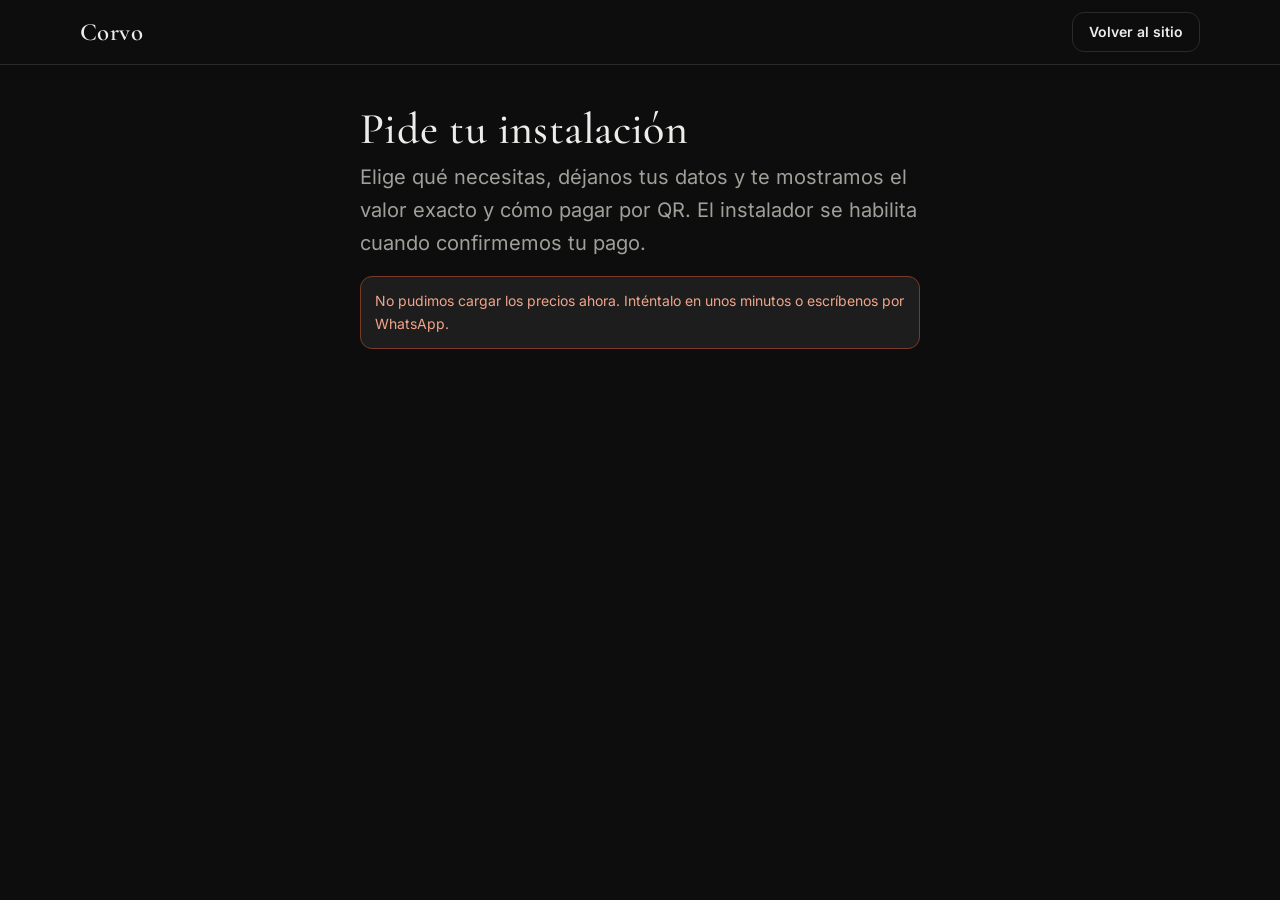
==== comprar.html @ 3ceba9bf "Compra, pedido, descarga y condiciones del servicio de instalación; precios con la tabla oficial Co-" ====
<!doctype html>
<html lang="es">
<head>
<meta charset="UTF-8" />
<meta name="viewport" content="width=device-width, initial-scale=1, viewport-fit=cover" />
<meta name="color-scheme" content="dark" />
<meta name="theme-color" content="#0d0d0d" />
<meta name="robots" content="noindex" />
<title>Pedir instalación | Corvo</title>
<meta name="description" content="Pide la instalación asistida de Corvo y paga por QR." />
<link rel="icon" href="favicon.svg" type="image/svg+xml" />
<link rel="apple-touch-icon" href="apple-touch-icon.png" />
<link rel="stylesheet" href="style.css" />
<link rel="stylesheet" href="pedidos.css" />
</head>
<body class="pg">
<header class="pg-top"><div class="wrap"><a class="brand" href="index.html" aria-label="Corvo, inicio"><span>Corvo</span></a><a class="btn btn-sm btn-ghost" href="index.html">Volver al sitio</a></div></header>
<main class="pg-main" id="app">
<h1>Pide tu instalación</h1>
<p class="lead">Elige qué necesitas, déjanos tus datos y te mostramos el valor exacto y cómo pagar por QR. El instalador se habilita cuando confirmemos tu pago.</p>
<p id="estado" class="aviso" role="status">Cargando precios…</p>
<form id="f" hidden novalidate>
  <fieldset class="opciones" id="items" style="border:0;padding:0;margin:20px 0 0"><legend class="sr">Qué necesitas</legend></fieldset>
  <label class="campo">Nombre<input type="text" name="nombre" autocomplete="name" required maxlength="80" /></label>
  <label class="campo">Correo<input type="email" name="correo" autocomplete="email" required inputmode="email" /></label>
  <label class="campo">WhatsApp<input type="tel" name="whatsapp" autocomplete="tel-national" required inputmode="tel" placeholder="3001234567" /></label>
  <label class="chk"><input type="checkbox" name="terminos" required /><span>He leído y acepto las <a href="condiciones.html" target="_blank" rel="noopener">condiciones del servicio de instalación</a>.</span></label>
  <p id="error" class="aviso err" role="alert" hidden></p>
  <button class="btn" id="enviar" type="submit">Crear mi pedido</button>
</form>
</main>
<script src="pedidos.js"></script>
<script>
(async () => {
  const f = document.getElementById('f'), est = document.getElementById('estado'), items = document.getElementById('items'), err = document.getElementById('error'), btn = document.getElementById('enviar')
  let cat
  try { cat = await api('/v1/pedidos/catalogo') } catch { est.textContent = 'No pudimos cargar los precios ahora. Inténtalo en unos minutos o escríbenos por WhatsApp.'; est.classList.add('err'); return }
  const disp = cat.items.filter((it) => it.disponible !== false)
  if (cat.disponible === false || !disp.length) { est.textContent = 'Próximamente. Todavía no estamos recibiendo pedidos de instalación; escríbenos por WhatsApp y te avisamos.'; return }
  est.textContent = cat.vigente === 'lanzamiento' ? 'Precios de lanzamiento hasta el ' + fechaLarga(cat.lanzamiento_hasta + 'T12:00:00') + '. El plan incluye ' + cat.pcs_incluidas + ' PCs.' : 'El plan incluye ' + cat.pcs_incluidas + ' PCs.'
  disp.forEach((it, i) => {
    const r = el('input', { type: 'radio', name: 'tipo', value: it.tipo, checked: i === 0 })
    items.append(el('label', { className: 'opcion' }, el('span', {}, r, ' ', it.nombre), el('span', { className: 'pr' }, cop(it.precio))))
  })
  f.hidden = false
  f.addEventListener('submit', async (e) => {
    e.preventDefault(); err.hidden = true
    const d = new FormData(f)
    btn.disabled = true; btn.textContent = 'Creando…'
    try {
      const r = await api('/v1/pedidos', { method: 'POST', headers: { 'Content-Type': 'application/json' }, body: JSON.stringify({ tipo: d.get('tipo'), nombre: d.get('nombre'), correo: d.get('correo'), whatsapp: d.get('whatsapp'), acepta_terminos: d.get('terminos') === 'on' }) })
      location.href = 'pedido.html#t=' + encodeURIComponent(r.token)
    } catch (x) {
      if (x.status === 409 && x.codigo === 'no_disponible') { f.hidden = true; est.textContent = 'Próximamente. Todavía no estamos recibiendo pedidos de instalación; escríbenos por WhatsApp y te avisamos.'; return }
      const m = { tipo: 'Elige qué necesitas.', nombre: 'Escribe tu nombre.', correo: 'Revisa tu correo.', whatsapp: 'Escribe un WhatsApp colombiano de 10 dígitos que empiece por 3.', terminos: 'Debes aceptar las condiciones.', demasiados_pedidos: 'Hiciste varios pedidos seguidos. Intenta más tarde o escríbenos por WhatsApp.' }
      err.textContent = m[x.codigo] || 'No pudimos crear el pedido. Inténtalo de nuevo.'; err.hidden = false
      btn.disabled = false; btn.textContent = 'Crear mi pedido'
    }
  })
})()
</script>
</body>
</html>
---- style.css ----
@font-face { font-family: "Cormorant Garamond"; font-weight: 500; font-style: normal; font-display: swap; src: url("assets/fonts/cormorant-garamond-latin-500-normal.woff2") format("woff2"); }
@font-face { font-family: "Cormorant Garamond"; font-weight: 600; font-style: normal; font-display: swap; src: url("assets/fonts/cormorant-garamond-latin-600-normal.woff2") format("woff2"); }
@font-face { font-family: "Inter"; font-weight: 400; font-style: normal; font-display: swap; src: url("assets/fonts/inter-latin-400-normal.woff2") format("woff2"); }
@font-face { font-family: "Inter"; font-weight: 500; font-style: normal; font-display: swap; src: url("assets/fonts/inter-latin-500-normal.woff2") format("woff2"); }
@font-face { font-family: "Inter"; font-weight: 600; font-style: normal; font-display: swap; src: url("assets/fonts/inter-latin-600-normal.woff2") format("woff2"); }

:root {
  /* Tipografía: Cormorant Garamond (título) + Inter (texto) · Acento: champán */
  --f-display: "Cormorant Garamond", "Iowan Old Style", Georgia, serif;
  --f-body: "Inter", ui-sans-serif, system-ui, -apple-system, "Segoe UI", Roboto, sans-serif;
  --d-weight: 500; --d-track: .01em; --d-hero-track: .04em; --d-h2: clamp(2.5rem, 6vw, 4rem); --d-hero: clamp(5rem, 19vw, 13rem);
  
  --accent: #C8A96A; --accent-hover: #D8BC82; --accent-ink: #14110a;
  --bg: #0d0d0d; --surface: #151515; --surface-2: #1d1d1d; --line: #2a2a2a;
  --ink: #ececea; --muted: #a0a09a;
  --cut: #0d0d0d; --r: 18px; --max: 1120px;
  color-scheme: dark;
}
:root { --accent-soft: color-mix(in srgb, var(--accent) 9%, transparent); --accent-line: color-mix(in srgb, var(--accent) 35%, transparent); }
* { box-sizing: border-box; }
html { scroll-behavior: smooth; scroll-padding-top: 72px; background: var(--bg); }
body { margin: 0; background: var(--bg); color: var(--ink); font: 16px/1.65 var(--f-body); -webkit-font-smoothing: antialiased; }
img, svg, video { display: block; max-width: 100%; }
a { color: inherit; }
h1, h2, h3, p { margin: 0; }
:focus-visible { outline: 2px solid var(--accent); outline-offset: 3px; border-radius: 6px; }
.sr { position: absolute; width: 1px; height: 1px; overflow: hidden; clip: rect(0 0 0 0); white-space: nowrap; }
.skip { position: fixed; left: 12px; top: -60px; z-index: 100; background: var(--ink); color: var(--bg); padding: 10px 14px; border-radius: 10px; text-decoration: none; transition: top .15s; }
.skip:focus { top: 12px; }
.wrap { width: min(100% - 40px, var(--max)); margin-inline: auto; }
.narrow { width: min(100% - 40px, 780px); }
.center { text-align: center; }

/* Menú superior */
.nav { position: fixed; inset: 0 0 auto 0; z-index: 60; opacity: 0; transform: translateY(-10px); pointer-events: none; border-bottom: 1px solid transparent; transition: opacity .6s ease, transform .6s ease, background .3s, border-color .3s, backdrop-filter .3s; }
.ready .nav, .no-motion .nav { opacity: 1; transform: none; pointer-events: auto; }
.nav.scrolled, .menu-open .nav { background: rgba(13,13,13,.62); backdrop-filter: saturate(160%) blur(18px); -webkit-backdrop-filter: saturate(160%) blur(18px); border-bottom-color: var(--line); }
.nav-in { width: min(100% - 40px, var(--max)); margin-inline: auto; height: 76px; display: grid; grid-template-columns: 1fr auto 1fr; align-items: center; gap: 24px; transition: height .3s; }
.nav.scrolled .nav-in { height: 64px; }
.brand { display: inline-flex; align-items: center; gap: 12px; text-decoration: none; font-family: var(--f-display); font-weight: 600; font-size: 1.55rem; letter-spacing: .02em; justify-self: start; line-height: 1; }
.logo { width: 34px; height: 22px; fill: var(--ink); --cut: var(--bg); }
.links { display: flex; align-items: center; gap: 6px; }
.links a { position: relative; padding: 10px 14px; border-radius: 10px; text-decoration: none; color: var(--muted); font-size: 14px; font-weight: 500; letter-spacing: .01em; transition: color .2s; }
.links a::after { content: ""; position: absolute; left: 14px; right: 14px; bottom: 4px; height: 1px; background: var(--accent); transform: scaleX(0); transform-origin: left; transition: transform .3s ease; }
.links a:hover { color: var(--ink); }
.links a[aria-current="true"] { color: var(--ink); }
.links a[aria-current="true"]::after, .links a:hover::after { transform: scaleX(1); }
.actions { display: flex; align-items: center; gap: 10px; justify-self: end; }
.burger { display: none; width: 44px; height: 44px; border-radius: 12px; border: 1px solid var(--line); background: transparent; cursor: pointer; position: relative; }
.burger span { position: absolute; left: 13px; right: 13px; height: 1.5px; background: var(--ink); transition: transform .3s ease, top .3s ease; }
.burger span:first-child { top: 18px; } .burger span:last-child { top: 25px; }
.menu-open .burger span:first-child { top: 21.5px; transform: rotate(45deg); }
.menu-open .burger span:last-child { top: 21.5px; transform: rotate(-45deg); }
.panel { position: fixed; inset: 0; z-index: 55; background: rgba(10,10,10,.97); backdrop-filter: blur(20px); -webkit-backdrop-filter: blur(20px); display: flex; flex-direction: column; justify-content: center; gap: 32px; padding: 96px 28px 40px; opacity: 0; visibility: hidden; transform: translateY(-12px); transition: opacity .35s ease, transform .35s ease, visibility 0s linear .35s; }
.menu-open .panel { opacity: 1; visibility: visible; transform: none; transition: opacity .35s ease, transform .35s ease; }
.panel nav { display: flex; flex-direction: column; }
.panel nav a { font-family: var(--f-display); font-weight: var(--d-weight); font-size: clamp(2rem, 9vw, 3rem); line-height: 1.1; letter-spacing: var(--d-track); text-decoration: none; padding: 14px 0; border-bottom: 1px solid var(--line); min-height: 56px; }
.panel nav a:active, .panel nav a:hover { color: var(--accent); }
.panel .btn { align-self: stretch; min-height: 56px; }
.menu-open { overflow: hidden; }
@media (max-width: 860px) {
  .links { display: none; }
  .burger { display: inline-block; }
  .nav-in { grid-template-columns: 1fr auto; height: 68px; }
  .nav.scrolled .nav-in { height: 60px; }
  .actions .btn { display: none; }
}

/* Botones */
.btn { display: inline-flex; align-items: center; justify-content: center; gap: 8px; min-height: 48px; padding: 0 24px; border-radius: 14px; border: 1px solid transparent; background: var(--accent); color: var(--accent-ink); font: inherit; font-weight: 600; text-decoration: none; cursor: pointer; transition: transform .15s, filter .15s, background .15s; }
.btn:hover { background: var(--accent-hover); }
.btn:active { transform: scale(.98); }
.btn-sm { min-height: 40px; padding: 0 16px; font-size: 14px; border-radius: 12px; }
.btn-ghost { background: transparent; color: var(--ink); border-color: var(--line); }
.btn-ghost:hover { background: var(--accent-soft); border-color: var(--accent-line); }
.btn-lg { min-height: 64px; min-width: 220px; flex-direction: column; gap: 0; font-size: 18px; line-height: 1.2; }
.btn-lg small { font-size: 12px; font-weight: 500; opacity: .7; }
.btn[aria-disabled="true"] { cursor: not-allowed; }
.btn[aria-disabled="true"]:hover { background: var(--accent); }
.btn-ghost[aria-disabled="true"]:hover { background: transparent; border-color: var(--line); }
.btn[aria-disabled="true"]:active { transform: none; }
.cta { display: flex; flex-wrap: wrap; gap: 12px; margin-top: 28px; }
.cta.center { justify-content: center; }

/* Hero */
.hero { position: relative; min-height: 100vh; min-height: 100svh; display: grid; place-items: center; overflow: hidden; background: #000; isolation: isolate; }
.hero-video { position: absolute; inset: 0; width: 100%; height: 100%; object-fit: cover; z-index: -2; transition: opacity .9s ease; }
.hero-shade { position: absolute; inset: 0; z-index: -1; background: linear-gradient(to bottom, rgba(0,0,0,.25), transparent 30%, transparent 70%, var(--bg)); pointer-events: none; }
.hero-content { text-align: center; padding: 110px 20px 72px; max-width: 980px; opacity: 0; visibility: hidden; transform: translateY(10px) scale(.985); transition: opacity 1s ease .15s, transform 1s ease .15s, visibility 0s linear 1.15s; }
.ready .hero-content { opacity: 1; visibility: visible; transform: none; transition: opacity 1s ease .15s, transform 1s ease .15s; }
.ready .hero-video { opacity: 0; }
.hero h1 { font-family: var(--f-display); font-size: var(--d-hero); line-height: .92; font-weight: var(--d-weight); letter-spacing: var(--d-hero-track); padding-left: var(--d-hero-track); }
.slogan { margin-top: 22px; font-size: clamp(1.05rem, 2.6vw, 1.35rem); color: var(--ink); font-weight: 400; letter-spacing: .06em; text-transform: uppercase; }
.sub { margin: 14px auto 0; max-width: 520px; color: var(--muted); }
.hero .cta { justify-content: center; }
.replay { margin-top: 28px; background: none; border: 0; color: var(--muted); font: inherit; font-size: 14px; text-decoration: underline; text-underline-offset: 3px; cursor: pointer; padding: 8px; }
.replay:hover { color: var(--ink); }
.intro-controls { position: absolute; right: max(16px, env(safe-area-inset-right)); bottom: max(16px, env(safe-area-inset-bottom)); display: flex; gap: 8px; transition: opacity .5s; }
.ready .intro-controls { opacity: 0; pointer-events: none; }
.chip { display: inline-flex; align-items: center; gap: 8px; min-height: 44px; padding: 0 16px; border-radius: 999px; border: 1px solid rgba(255,255,255,.22); background: rgba(0,0,0,.45); backdrop-filter: blur(8px); -webkit-backdrop-filter: blur(8px); color: #f2f2f0; font: inherit; font-size: 14px; cursor: pointer; }
.chip:hover { background: rgba(0,0,0,.65); }
.chip .off { display: inline; } .chip .on { display: none; }
.chip[aria-pressed="true"] .off { display: none; } .chip[aria-pressed="true"] .on { display: inline; }

/* Secciones */
.sec { padding: clamp(72px, 12vw, 128px) 0; }
.sec.alt { background: var(--surface); border-block: 1px solid var(--line); }
.eyebrow { color: var(--accent); font-size: 12.5px; font-weight: 500; letter-spacing: .18em; text-transform: uppercase; margin-bottom: 12px; }
.sec h2 { font-family: var(--f-display); font-size: var(--d-h2); line-height: 1.05; letter-spacing: var(--d-track); font-weight: var(--d-weight); }
.lead { margin-top: 20px; color: var(--muted); font-size: clamp(1.05rem, 2.2vw, 1.25rem); max-width: 640px; }
.center .lead { margin-inline: auto; }
.pills { list-style: none; padding: 0; margin: 28px 0 0; display: flex; flex-wrap: wrap; gap: 8px; }
.pills li { padding: 8px 14px; border: 1px solid var(--line); border-radius: 999px; font-size: 14px; color: var(--muted); }

.grid4 { display: grid; grid-template-columns: repeat(4, 1fr); gap: 16px; margin-top: 40px; }
@media (max-width: 960px) { .grid4 { grid-template-columns: repeat(2, 1fr); } }
@media (max-width: 560px) { .grid4 { grid-template-columns: 1fr; } }
.card { background: var(--bg); border: 1px solid var(--line); border-radius: var(--r); padding: 24px; }
.card h3 { font-family: var(--f-display); font-size: 1.5rem; font-weight: 600; margin: 18px 0 8px; letter-spacing: var(--d-track); line-height: 1.15; }
.card p { color: var(--muted); font-size: 15px; }
.ic { width: 44px; height: 44px; border-radius: 12px; background: var(--surface-2); display: grid; place-items: center; }
.ic svg { width: 22px; height: 22px; fill: none; stroke: var(--accent); stroke-width: 1.7; stroke-linecap: round; stroke-linejoin: round; }

.table-wrap { margin-top: 36px; overflow-x: auto; border: 1px solid var(--line); border-radius: var(--r); background: var(--surface); }
table { width: 100%; border-collapse: collapse; min-width: 560px; font-size: 15px; }
th, td { padding: 16px 18px; text-align: left; border-bottom: 1px solid var(--line); }
tbody tr:last-child > * { border-bottom: 0; }
thead th { font-size: 13px; font-weight: 600; color: var(--muted); }
tbody th { font-weight: 500; }
td { color: var(--muted); }
.me { color: var(--ink); background: var(--accent-soft); font-weight: 600; }
thead .me { color: var(--accent); }
.note { margin-top: 14px; font-size: 13px; color: var(--muted); }

.steps { list-style: none; padding: 0; margin: 40px 0 0; display: grid; gap: 16px; grid-template-columns: repeat(3, 1fr); counter-reset: s; }
@media (max-width: 860px) { .steps { grid-template-columns: 1fr; } }
.steps li { display: flex; gap: 16px; background: var(--bg); border: 1px solid var(--line); border-radius: var(--r); padding: 24px; }
.n { flex: none; width: 36px; height: 36px; border-radius: 50%; background: var(--accent); color: var(--accent-ink); display: grid; place-items: center; font-weight: 700; }
.steps h3 { font-family: var(--f-display); font-size: 1.4rem; font-weight: 600; margin-bottom: 6px; letter-spacing: var(--d-track); line-height: 1.15; }
.steps p { color: var(--muted); font-size: 15px; }

.dl .logo-lg { width: 96px; height: 62px; margin: 0 auto 20px; fill: var(--ink); --cut: var(--bg); }

.faq { margin-top: 36px; border-top: 1px solid var(--line); }
details { border-bottom: 1px solid var(--line); }
summary { list-style: none; cursor: pointer; padding: 20px 4px; min-height: 56px; display: flex; justify-content: space-between; align-items: center; gap: 16px; font-weight: 550; }
summary::-webkit-details-marker { display: none; }
summary::after { content: "+"; flex: none; font-size: 24px; font-weight: 300; color: var(--muted); transition: transform .2s; }
details[open] summary::after { transform: rotate(45deg); }
details p { padding: 0 4px 22px; color: var(--muted); max-width: 640px; }

.foot { border-top: 1px solid var(--line); padding: 28px 0 40px; }
.foot-in { display: flex; flex-wrap: wrap; align-items: center; justify-content: space-between; gap: 12px; }
.foot p { color: var(--muted); font-size: 13px; }

/* Aparición al desplazarse */
.reveal { opacity: 0; transform: translateY(16px); transition: opacity .7s ease, transform .7s ease; }
.reveal.in { opacity: 1; transform: none; }

@media (prefers-reduced-motion: reduce) {
  html { scroll-behavior: auto; }
  *, *::before, *::after { transition-duration: .01ms !important; animation-duration: .01ms !important; }
  .reveal { opacity: 1; transform: none; }
}
.no-motion .hero-video { display: none; }
.no-motion .hero { background: #000 var(--poster, url("assets/portada-720.jpg")) center / cover no-repeat; }
.no-motion .hero-shade { background: linear-gradient(to bottom, rgba(0,0,0,.55), rgba(0,0,0,.6) 60%, var(--bg)); z-index: -1; }
.no-motion .intro-controls, .no-motion .replay { display: none; }
.no-motion .hero-content { opacity: 1; visibility: visible; transform: none; transition: none; }


/* Descarga */
.dl-wrap { width: min(100% - 40px, 920px); }
.dl .logo-lg { margin-bottom: 28px; }
.dl h2 { margin-bottom: 0; }
.dl .lead { margin-top: 24px; }
.dl-cards { display: grid; grid-template-columns: 1fr 1fr; gap: 20px; margin-top: 64px; align-items: stretch; text-align: center; }
@media (max-width: 720px) { .dl-cards { grid-template-columns: 1fr; margin-top: 48px; } }
.dl-card { display: flex; flex-direction: column; align-items: center; padding: 36px 28px 28px; border: 1px solid var(--line); border-radius: var(--r); background: var(--surface); min-width: 0; }
.dl-os { width: 40px; height: 40px; color: var(--accent); margin-bottom: 18px; }
.dl-card h3 { font-family: var(--f-display); font-weight: 600; font-size: 1.9rem; line-height: 1.1; letter-spacing: var(--d-track); }
.dl-meta { margin-top: 6px; font-size: 14px; color: var(--muted); min-height: 24px; }
.dl-btn { margin-top: 24px; width: 100%; max-width: 320px; }
.dl-aviso { display: flex; align-items: flex-start; justify-content: center; gap: 8px; margin-top: 18px; max-width: 100%; text-align: left; font-size: 12px; line-height: 1.5; color: var(--muted); }
@media (min-width: 721px) { .dl-aviso span { white-space: nowrap; } }
.dl-aviso svg { flex: none; width: 16px; height: 16px; margin-top: 2px; fill: none; stroke: var(--accent); stroke-width: 1.8; stroke-linecap: round; }
.dl-aviso strong { color: var(--ink); font-weight: 500; }
.dl-verif { margin-top: auto; padding-top: 18px; width: 100%; border: 0; }
.dl-verif summary { display: inline-block; min-height: 0; padding: 4px 6px; font-size: 13px; font-weight: 400; color: var(--muted); text-decoration: underline; text-underline-offset: 3px; cursor: pointer; }
.dl-verif summary::after { content: none; }
.dl-verif summary:hover { color: var(--ink); }
.dl-sha { display: flex; flex-direction: column; align-items: center; gap: 8px; margin-top: 10px; font-size: 12px; color: var(--muted); }
.dl-sha code { max-width: 100%; overflow-x: auto; white-space: nowrap; font: 10px/1.6 ui-monospace, SFMono-Regular, Menlo, Consolas, monospace; color: var(--ink); letter-spacing: 0; padding: 4px 2px; scrollbar-width: thin; }
.copiar { min-height: 32px; padding: 0 14px; border-radius: 999px; border: 1px solid var(--line); background: transparent; color: var(--ink); font: inherit; font-size: 12px; cursor: pointer; }
.copiar:hover { border-color: var(--accent-line); background: var(--accent-soft); }
.dl-off { background: transparent; border-style: dashed; }
.dl-off .dl-os { color: var(--muted); opacity: .7; }
.dl-off h3 { color: var(--muted); }
.dl-off .dl-btn { margin-top: auto; }
.dl-pronto { display: inline-block; padding: 3px 12px; border: 1px solid var(--line); border-radius: 999px; font-size: 12px; letter-spacing: .06em; text-transform: uppercase; }
.dl-off .btn { opacity: .5; }

/* ---------- Precios, cuenta regresiva y ahorro ---------- */
.countdown { margin-top: 24px; display: flex; flex-wrap: wrap; align-items: center; gap: 12px 20px; padding: 14px 18px; border: 1px solid var(--accent-line); border-radius: 14px; background: var(--accent-soft); }
.cuenta-t { font-variant-numeric: tabular-nums; color: var(--accent); font-weight: 600; letter-spacing: .04em; }
.grid2 { display: grid; grid-template-columns: repeat(2, 1fr); gap: 20px; margin-top: 36px; }
.plan { background: var(--bg); border: 1px solid var(--line); border-radius: var(--r); padding: 28px; }
.plan.best { border-color: var(--accent-line); }
.plan h3 { font-family: var(--f-display); font-size: 1.7rem; font-weight: 600; display: flex; align-items: center; gap: 12px; flex-wrap: wrap; }
.tag { font: 500 12px var(--f-body); letter-spacing: .06em; color: var(--accent-ink); background: var(--accent); padding: 4px 10px; border-radius: 999px; }
.plan .old { margin-top: 14px; color: var(--muted); font-size: 1.1rem; }
.plan .price { font-family: var(--f-display); font-size: clamp(2.4rem, 6vw, 3.2rem); line-height: 1.1; }
.plan .price span { font: 400 14px var(--f-body); color: var(--muted); }
.small { color: var(--muted); font-size: 14px; margin-top: 8px; }
.values { list-style: none; padding: 0; margin: 36px 0 0; display: grid; grid-template-columns: repeat(2, 1fr); gap: 12px 28px; }
.values li { padding: 12px 0 12px 28px; border-bottom: 1px solid var(--line); position: relative; }
.values li::before { content: "✓"; position: absolute; left: 4px; color: var(--accent); }
.values span { display: block; color: var(--muted); font-size: 14px; }
.values a { color: var(--accent); }
.sav { margin-top: 56px; }
.sav h3 { font-family: var(--f-display); font-size: 1.9rem; font-weight: 600; }
tr.dian th, tr.dian td { background: var(--accent-soft); }
@media (max-width: 720px) { .grid2, .values { grid-template-columns: 1fr; } }

/* ---------- Fondo por sección y capas (escritorio, sin «reducir movimiento») ---------- */
.dl-one { grid-template-columns: minmax(0, 420px); justify-content: center; }
body.fx { background: var(--page-bg, var(--bg)); transition: background-color 1.1s cubic-bezier(.22,.8,.2,1); }
body.fx main > section, body.fx main > section.alt { background: transparent; border-block-color: transparent; min-height: 100vh; display: flex; flex-direction: column; justify-content: center; }
body.fx .reveal { opacity: var(--o, 1); transform: translateY(var(--ty, 0px)); transition: none; will-change: opacity, transform; }
html:has(body.fx) { background: transparent; }
.foot-in .contacto a { text-decoration: underline; }
---- pedidos.css ----
/* Páginas de compra, pedido y descarga (se apoyan en style.css) */
body.pg { min-height: 100vh; }
.pg-top { border-bottom: 1px solid var(--line); }
.pg-top .wrap { display: flex; align-items: center; justify-content: space-between; min-height: 64px; }
.pg-main { width: min(100% - 32px, 560px); margin: 0 auto; padding: 40px 0 72px; }
.pg-main h1 { font-family: var(--f-display); font-weight: var(--d-weight); font-size: clamp(2rem, 6vw, 2.75rem); line-height: 1.1; letter-spacing: var(--d-track); }
.pg-main .lead { color: var(--muted); margin-top: 8px; }
.tarjeta { background: var(--surface); border: 1px solid var(--line); border-radius: var(--r); padding: 20px; margin-top: 20px; }
.opciones { display: grid; gap: 10px; margin-top: 20px; }
.opcion { display: flex; align-items: center; justify-content: space-between; gap: 12px; padding: 14px 16px; border: 1px solid var(--line); border-radius: 14px; background: var(--surface); cursor: pointer; }
.opcion:has(input:checked) { border-color: var(--accent); background: var(--accent-soft); }
.opcion input { accent-color: var(--accent); }
.opcion .pr { font-variant-numeric: tabular-nums; font-weight: 600; white-space: nowrap; }
.opcion .pr s { color: var(--muted); font-weight: 400; margin-right: 6px; }
.campo { display: block; margin-top: 14px; font-size: 13px; color: var(--muted); }
.campo input[type=text], .campo input[type=email], .campo input[type=tel] { display: block; width: 100%; min-height: 48px; margin-top: 6px; padding: 0 14px; border-radius: 12px; border: 1px solid var(--line); background: var(--bg); color: var(--ink); font: inherit; font-size: 16px; }
.campo input:focus { border-color: var(--accent); outline: none; }
.chk { display: flex; gap: 10px; align-items: flex-start; margin-top: 16px; font-size: 14px; }
.chk input { margin-top: 4px; accent-color: var(--accent); }
.aviso { margin-top: 16px; padding: 12px 14px; border-radius: 12px; background: var(--surface-2); font-size: 14px; }
.aviso.err { border: 1px solid #7a3b2b; color: #f0a58a; }
.monto { font-variant-numeric: tabular-nums; font-family: var(--f-display); font-size: 2.5rem; line-height: 1; margin-top: 6px; }
.estado { display: inline-block; padding: 4px 12px; border-radius: 999px; font-size: 13px; background: var(--surface-2); color: var(--muted); }
.estado.ok { background: var(--accent-soft); color: var(--accent); border: 1px solid var(--accent-line); }
.qr { background: #fff; border-radius: 14px; padding: 10px; width: 220px; margin: 16px auto 0; }
.qr img { width: 100%; height: auto; }
.pre { white-space: pre-line; margin-top: 12px; font-size: 14px; }
.btn[disabled], .btn.off { opacity: .45; cursor: not-allowed; pointer-events: none; }
.pg-main .btn { width: 100%; margin-top: 18px; }
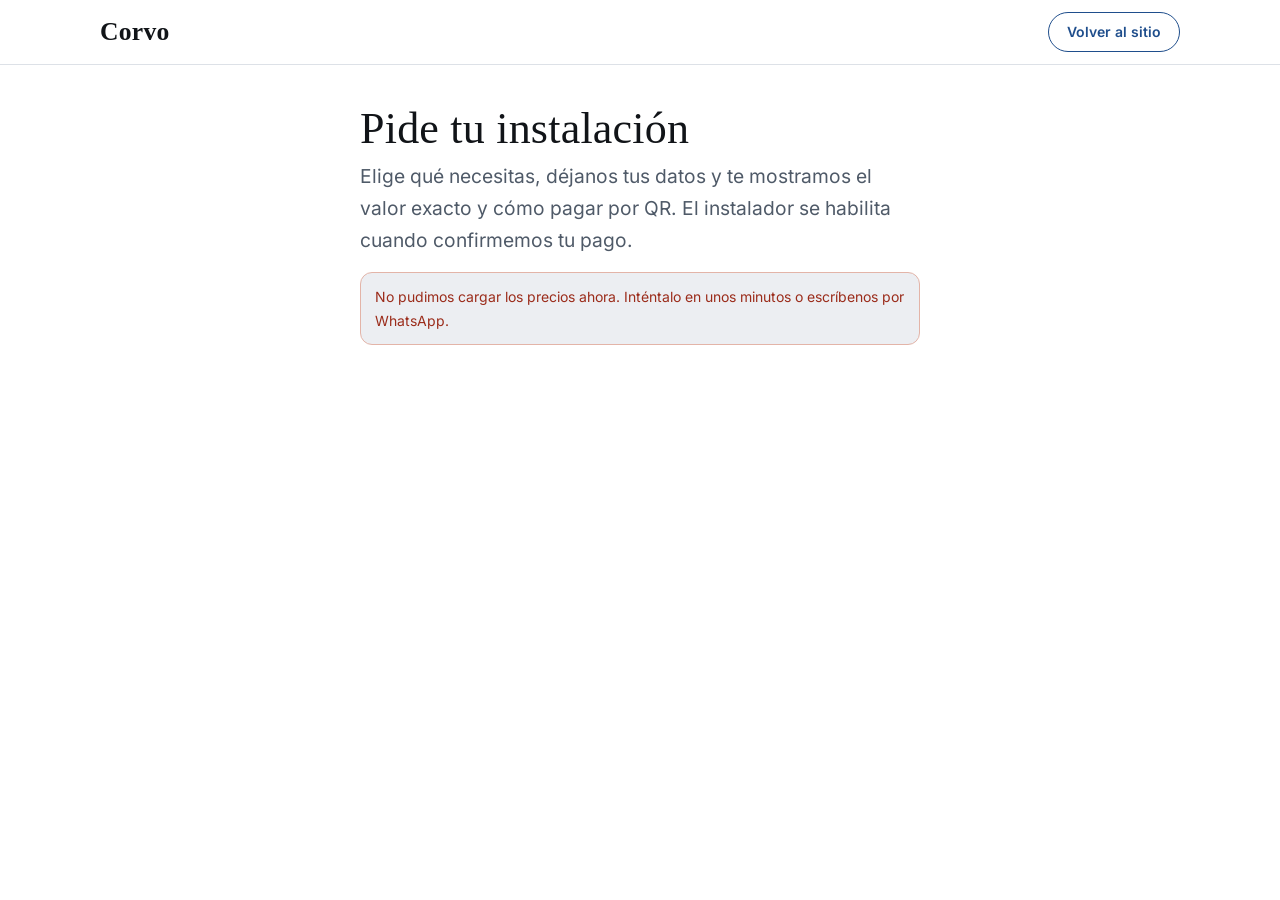
==== commit d095b143: "Sitio: rediseño claro y azul, tres tipos de pedido, Ya pagué, reembolso y condiciones (agente/vera/s" ====
--- a/comprar.html
+++ b/comprar.html
@@ -3,8 +3,8 @@
 <head>
 <meta charset="UTF-8" />
 <meta name="viewport" content="width=device-width, initial-scale=1, viewport-fit=cover" />
-<meta name="color-scheme" content="dark" />
-<meta name="theme-color" content="#0d0d0d" />
+<meta name="color-scheme" content="light" />
+<meta name="theme-color" content="#ffffff" />
 <meta name="robots" content="noindex" />
 <title>Pedir instalación | Corvo</title>
 <meta name="description" content="Pide la instalación asistida de Corvo y paga por QR." />
@@ -20,13 +20,14 @@
 <p class="lead">Elige qué necesitas, déjanos tus datos y te mostramos el valor exacto y cómo pagar por QR. El instalador se habilita cuando confirmemos tu pago.</p>
 <p id="estado" class="aviso" role="status">Cargando precios…</p>
 <form id="f" hidden novalidate>
-  <fieldset class="opciones" id="items" style="border:0;padding:0;margin:20px 0 0"><legend class="sr">Qué necesitas</legend></fieldset>
+  <fieldset class="ops" id="items" style="border:0;padding:0;margin:20px 0 0"><legend class="sr">Qué necesitas</legend></fieldset>
   <label class="campo">Nombre<input type="text" name="nombre" autocomplete="name" required maxlength="80" /></label>
   <label class="campo">Correo<input type="email" name="correo" autocomplete="email" required inputmode="email" /></label>
   <label class="campo">WhatsApp<input type="tel" name="whatsapp" autocomplete="tel-national" required inputmode="tel" placeholder="3001234567" /></label>
   <label class="chk"><input type="checkbox" name="terminos" required /><span>He leído y acepto las <a href="condiciones.html" target="_blank" rel="noopener">condiciones del servicio de instalación</a>.</span></label>
   <p id="error" class="aviso err" role="alert" hidden></p>
   <button class="btn" id="enviar" type="submit">Crear mi pedido</button>
+  <p class="small" data-reembolso style="margin-top:10px;text-align:center">Reembolso dentro de los 7 días siguientes al pago, en ambos planes.</p>
 </form>
 </main>
 <script src="pedidos.js"></script>
@@ -34,13 +35,15 @@
 (async () => {
   const f = document.getElementById('f'), est = document.getElementById('estado'), items = document.getElementById('items'), err = document.getElementById('error'), btn = document.getElementById('enviar')
   let cat
-  try { cat = await api('/v1/pedidos/catalogo') } catch { est.textContent = 'No pudimos cargar los precios ahora. Inténtalo en unos minutos o escríbenos por WhatsApp.'; est.classList.add('err'); return }
+  try { cat = await api('/v1/pedidos/catalogo', { cache: 'no-store' }) } catch { est.textContent = 'No pudimos cargar los precios ahora. Inténtalo en unos minutos o escríbenos por WhatsApp.'; est.classList.add('err'); return }
   const disp = cat.items.filter((it) => it.disponible !== false)
   if (cat.disponible === false || !disp.length) { est.textContent = 'Próximamente. Todavía no estamos recibiendo pedidos de instalación; escríbenos por WhatsApp y te avisamos.'; return }
-  est.textContent = cat.vigente === 'lanzamiento' ? 'Precios de lanzamiento hasta el ' + fechaLarga(cat.lanzamiento_hasta + 'T12:00:00') + '. El plan incluye ' + cat.pcs_incluidas + ' PCs.' : 'El plan incluye ' + cat.pcs_incluidas + ' PCs.'
-  disp.forEach((it, i) => {
-    const r = el('input', { type: 'radio', name: 'tipo', value: it.tipo, checked: i === 0 })
-    items.append(el('label', { className: 'opcion' }, el('span', {}, r, ' ', it.nombre), el('span', { className: 'pr' }, cop(it.precio))))
+  est.textContent = (cat.vigente === 'lanzamiento' && cat.lanzamiento_hasta && new Date(cat.lanzamiento_hasta + 'T23:59:59') > new Date()) ? 'Precios de lanzamiento hasta el ' + fechaLarga(cat.lanzamiento_hasta + 'T12:00:00') + '. El plan incluye ' + cat.pcs_incluidas + ' PCs.' : 'El plan incluye ' + cat.pcs_incluidas + ' PCs.'
+  const resumen = { estandar: 'Instalación asistida: 1 PC y celular, para un negocio nuevo.', migracion_aronium: 'Te traemos tu inventario y clientes desde Aronium.', pc_adicional: 'Suma otra PC a tu instalación.' }
+  const pref = disp.some((it) => it.tipo === 'estandar') ? 'estandar' : disp[0].tipo
+  disp.forEach((it) => {
+    const r = el('input', { type: 'radio', name: 'tipo', value: it.tipo, checked: it.tipo === pref })
+    items.append(el('label', { className: 'op' }, r, el('span', { className: 'op-t' }, it.nombre), el('span', { className: 'op-d' }, resumen[it.tipo] || ''), el('span', { className: 'op-p' }, cop(it.precio))))
   })
   f.hidden = false
   f.addEventListener('submit', async (e) => {
--- a/style.css
+++ b/style.css
@@ -1,231 +1,136 @@
-@font-face { font-family: "Cormorant Garamond"; font-weight: 500; font-style: normal; font-display: swap; src: url("assets/fonts/cormorant-garamond-latin-500-normal.woff2") format("woff2"); }
-@font-face { font-family: "Cormorant Garamond"; font-weight: 600; font-style: normal; font-display: swap; src: url("assets/fonts/cormorant-garamond-latin-600-normal.woff2") format("woff2"); }
+@font-face { font-family: "Source Serif 4"; font-weight: 500; font-style: normal; font-display: swap; src: local("Source Serif 4"), local("SourceSerif4-Medium"), url("assets/fonts/source-serif-4-latin-500-normal.woff2") format("woff2"); }
+@font-face { font-family: "Source Serif 4"; font-weight: 600; font-style: normal; font-display: swap; src: local("Source Serif 4 Semibold"), local("SourceSerif4-Semibold"), url("assets/fonts/source-serif-4-latin-600-normal.woff2") format("woff2"); }
 @font-face { font-family: "Inter"; font-weight: 400; font-style: normal; font-display: swap; src: url("assets/fonts/inter-latin-400-normal.woff2") format("woff2"); }
 @font-face { font-family: "Inter"; font-weight: 500; font-style: normal; font-display: swap; src: url("assets/fonts/inter-latin-500-normal.woff2") format("woff2"); }
 @font-face { font-family: "Inter"; font-weight: 600; font-style: normal; font-display: swap; src: url("assets/fonts/inter-latin-600-normal.woff2") format("woff2"); }
 
 :root {
-  /* Tipografía: Cormorant Garamond (título) + Inter (texto) · Acento: champán */
-  --f-display: "Cormorant Garamond", "Iowan Old Style", Georgia, serif;
+  /* Tipografía: Source Serif 4 (títulos) + Inter (texto) · Tema claro único · Acento: azul profesional */
+  --f-display: "Source Serif 4", "Iowan Old Style", Georgia, serif;
   --f-body: "Inter", ui-sans-serif, system-ui, -apple-system, "Segoe UI", Roboto, sans-serif;
-  --d-weight: 500; --d-track: .01em; --d-hero-track: .04em; --d-h2: clamp(2.5rem, 6vw, 4rem); --d-hero: clamp(5rem, 19vw, 13rem);
-  
-  --accent: #C8A96A; --accent-hover: #D8BC82; --accent-ink: #14110a;
-  --bg: #0d0d0d; --surface: #151515; --surface-2: #1d1d1d; --line: #2a2a2a;
-  --ink: #ececea; --muted: #a0a09a;
-  --cut: #0d0d0d; --r: 18px; --max: 1120px;
-  color-scheme: dark;
+  --d-weight: 500; --d-track: .005em; --d-h2: clamp(2.25rem, 6vw, 3.5rem); --d-hero: clamp(2.4rem, 7.2vw, 4.6rem);
+
+  --accent: #1F4E8C; --accent-hover: #173F73; --accent-ink: #ffffff; --accent-pale: #EAF0F8;
+  --bg: #ffffff; --surface: #f6f7f9; --surface-2: #eceef2; --line: #dde1e7;
+  --ink: #111418; --muted: #4f5a68;
+  --cut: #ffffff; --r: 16px; --max: 1080px;
+  color-scheme: light;
 }
-:root { --accent-soft: color-mix(in srgb, var(--accent) 9%, transparent); --accent-line: color-mix(in srgb, var(--accent) 35%, transparent); }
+:root { --accent-soft: var(--accent-pale); --accent-line: color-mix(in srgb, var(--accent) 30%, transparent); }
 * { box-sizing: border-box; }
 html { scroll-behavior: smooth; scroll-padding-top: 72px; background: var(--bg); }
-body { margin: 0; background: var(--bg); color: var(--ink); font: 16px/1.65 var(--f-body); -webkit-font-smoothing: antialiased; }
-img, svg, video { display: block; max-width: 100%; }
+body { font-variant-numeric: lining-nums; margin: 0; background: var(--bg); color: var(--ink); font: 16px/1.65 var(--f-body); -webkit-font-smoothing: antialiased; overflow-x: hidden; }
+img, svg { display: block; max-width: 100%; }
 a { color: inherit; }
 h1, h2, h3, p { margin: 0; }
 :focus-visible { outline: 2px solid var(--accent); outline-offset: 3px; border-radius: 6px; }
 .sr { position: absolute; width: 1px; height: 1px; overflow: hidden; clip: rect(0 0 0 0); white-space: nowrap; }
 .skip { position: fixed; left: 12px; top: -60px; z-index: 100; background: var(--ink); color: var(--bg); padding: 10px 14px; border-radius: 10px; text-decoration: none; transition: top .15s; }
 .skip:focus { top: 12px; }
-.wrap { width: min(100% - 40px, var(--max)); margin-inline: auto; }
-.narrow { width: min(100% - 40px, 780px); }
+.wrap { width: min(100% - 32px, var(--max)); margin-inline: auto; }
+.narrow { width: min(100% - 32px, 760px); }
 .center { text-align: center; }
 
+/* Botones */
+.btn { display: inline-flex; align-items: center; justify-content: center; min-height: 48px; padding: 0 24px; border-radius: 999px; border: 1px solid var(--accent); background: var(--accent); color: var(--accent-ink); font: inherit; font-weight: 600; font-size: 15px; text-decoration: none; cursor: pointer; transition: background .2s, border-color .2s, color .2s; }
+.btn:hover { background: var(--accent-hover); border-color: var(--accent-hover); }
+.btn-ghost { background: transparent; color: var(--accent); border-color: var(--accent); }
+.btn-ghost:hover { background: var(--accent-pale); color: var(--accent-hover); border-color: var(--accent-hover); }
+.btn-sm { min-height: 40px; padding: 0 18px; font-size: 14px; }
+.cta { display: flex; flex-wrap: wrap; gap: 12px; margin-top: 32px; }
+
 /* Menú superior */
-.nav { position: fixed; inset: 0 0 auto 0; z-index: 60; opacity: 0; transform: translateY(-10px); pointer-events: none; border-bottom: 1px solid transparent; transition: opacity .6s ease, transform .6s ease, background .3s, border-color .3s, backdrop-filter .3s; }
-.ready .nav, .no-motion .nav { opacity: 1; transform: none; pointer-events: auto; }
-.nav.scrolled, .menu-open .nav { background: rgba(13,13,13,.62); backdrop-filter: saturate(160%) blur(18px); -webkit-backdrop-filter: saturate(160%) blur(18px); border-bottom-color: var(--line); }
-.nav-in { width: min(100% - 40px, var(--max)); margin-inline: auto; height: 76px; display: grid; grid-template-columns: 1fr auto 1fr; align-items: center; gap: 24px; transition: height .3s; }
-.nav.scrolled .nav-in { height: 64px; }
-.brand { display: inline-flex; align-items: center; gap: 12px; text-decoration: none; font-family: var(--f-display); font-weight: 600; font-size: 1.55rem; letter-spacing: .02em; justify-self: start; line-height: 1; }
+.nav { position: fixed; inset: 0 0 auto 0; z-index: 60; background: rgba(255,255,255,.88); backdrop-filter: saturate(160%) blur(14px); -webkit-backdrop-filter: saturate(160%) blur(14px); border-bottom: 1px solid var(--line); }
+.nav-in { width: min(100% - 32px, var(--max)); margin-inline: auto; height: 68px; display: grid; grid-template-columns: 1fr auto 1fr; align-items: center; gap: 24px; }
+.brand { display: inline-flex; align-items: center; gap: 10px; text-decoration: none; font-family: var(--f-display); font-weight: 600; font-size: 1.6rem; letter-spacing: .01em; justify-self: start; line-height: 1; }
 .logo { width: 34px; height: 22px; fill: var(--ink); --cut: var(--bg); }
-.links { display: flex; align-items: center; gap: 6px; }
-.links a { position: relative; padding: 10px 14px; border-radius: 10px; text-decoration: none; color: var(--muted); font-size: 14px; font-weight: 500; letter-spacing: .01em; transition: color .2s; }
-.links a::after { content: ""; position: absolute; left: 14px; right: 14px; bottom: 4px; height: 1px; background: var(--accent); transform: scaleX(0); transform-origin: left; transition: transform .3s ease; }
-.links a:hover { color: var(--ink); }
-.links a[aria-current="true"] { color: var(--ink); }
-.links a[aria-current="true"]::after, .links a:hover::after { transform: scaleX(1); }
+.links { display: flex; align-items: center; gap: 4px; }
+.links a { padding: 10px 14px; border-radius: 10px; text-decoration: none; color: var(--muted); font-size: 15px; font-weight: 500; transition: color .2s; }
+.links a:hover, .links a[aria-current="true"] { color: var(--accent); }
 .actions { display: flex; align-items: center; gap: 10px; justify-self: end; }
 .burger { display: none; width: 44px; height: 44px; border-radius: 12px; border: 1px solid var(--line); background: transparent; cursor: pointer; position: relative; }
 .burger span { position: absolute; left: 13px; right: 13px; height: 1.5px; background: var(--ink); transition: transform .3s ease, top .3s ease; }
 .burger span:first-child { top: 18px; } .burger span:last-child { top: 25px; }
 .menu-open .burger span:first-child { top: 21.5px; transform: rotate(45deg); }
 .menu-open .burger span:last-child { top: 21.5px; transform: rotate(-45deg); }
-.panel { position: fixed; inset: 0; z-index: 55; background: rgba(10,10,10,.97); backdrop-filter: blur(20px); -webkit-backdrop-filter: blur(20px); display: flex; flex-direction: column; justify-content: center; gap: 32px; padding: 96px 28px 40px; opacity: 0; visibility: hidden; transform: translateY(-12px); transition: opacity .35s ease, transform .35s ease, visibility 0s linear .35s; }
-.menu-open .panel { opacity: 1; visibility: visible; transform: none; transition: opacity .35s ease, transform .35s ease; }
-.panel nav { display: flex; flex-direction: column; }
-.panel nav a { font-family: var(--f-display); font-weight: var(--d-weight); font-size: clamp(2rem, 9vw, 3rem); line-height: 1.1; letter-spacing: var(--d-track); text-decoration: none; padding: 14px 0; border-bottom: 1px solid var(--line); min-height: 56px; }
-.panel nav a:active, .panel nav a:hover { color: var(--accent); }
-.panel .btn { align-self: stretch; min-height: 56px; }
+.panel { position: fixed; inset: 68px 0 0 0; z-index: 55; background: var(--bg); padding: 16px 16px 32px; display: none; flex-direction: column; gap: 24px; overflow-y: auto; }
+.menu-open .panel { display: flex; }
 .menu-open { overflow: hidden; }
-@media (max-width: 860px) {
-  .links { display: none; }
-  .burger { display: inline-block; }
-  .nav-in { grid-template-columns: 1fr auto; height: 68px; }
-  .nav.scrolled .nav-in { height: 60px; }
-  .actions .btn { display: none; }
+.panel nav { display: grid; }
+.panel nav a { padding: 18px 4px; border-bottom: 1px solid var(--line); text-decoration: none; font-family: var(--f-display); font-size: 1.8rem; font-weight: 500; }
+@media (max-width: 820px) {
+  .links, .actions .btn-sm { display: none; }
+  .nav-in { grid-template-columns: 1fr auto; }
+  .burger { display: block; }
 }
 
-/* Botones */
-.btn { display: inline-flex; align-items: center; justify-content: center; gap: 8px; min-height: 48px; padding: 0 24px; border-radius: 14px; border: 1px solid transparent; background: var(--accent); color: var(--accent-ink); font: inherit; font-weight: 600; text-decoration: none; cursor: pointer; transition: transform .15s, filter .15s, background .15s; }
-.btn:hover { background: var(--accent-hover); }
-.btn:active { transform: scale(.98); }
-.btn-sm { min-height: 40px; padding: 0 16px; font-size: 14px; border-radius: 12px; }
-.btn-ghost { background: transparent; color: var(--ink); border-color: var(--line); }
-.btn-ghost:hover { background: var(--accent-soft); border-color: var(--accent-line); }
-.btn-lg { min-height: 64px; min-width: 220px; flex-direction: column; gap: 0; font-size: 18px; line-height: 1.2; }
-.btn-lg small { font-size: 12px; font-weight: 500; opacity: .7; }
-.btn[aria-disabled="true"] { cursor: not-allowed; }
-.btn[aria-disabled="true"]:hover { background: var(--accent); }
-.btn-ghost[aria-disabled="true"]:hover { background: transparent; border-color: var(--line); }
-.btn[aria-disabled="true"]:active { transform: none; }
-.cta { display: flex; flex-wrap: wrap; gap: 12px; margin-top: 28px; }
-.cta.center { justify-content: center; }
-
-/* Hero */
-.hero { position: relative; min-height: 100vh; min-height: 100svh; display: grid; place-items: center; overflow: hidden; background: #000; isolation: isolate; }
-.hero-video { position: absolute; inset: 0; width: 100%; height: 100%; object-fit: cover; z-index: -2; transition: opacity .9s ease; }
-.hero-shade { position: absolute; inset: 0; z-index: -1; background: linear-gradient(to bottom, rgba(0,0,0,.25), transparent 30%, transparent 70%, var(--bg)); pointer-events: none; }
-.hero-content { text-align: center; padding: 110px 20px 72px; max-width: 980px; opacity: 0; visibility: hidden; transform: translateY(10px) scale(.985); transition: opacity 1s ease .15s, transform 1s ease .15s, visibility 0s linear 1.15s; }
-.ready .hero-content { opacity: 1; visibility: visible; transform: none; transition: opacity 1s ease .15s, transform 1s ease .15s; }
-.ready .hero-video { opacity: 0; }
-.hero h1 { font-family: var(--f-display); font-size: var(--d-hero); line-height: .92; font-weight: var(--d-weight); letter-spacing: var(--d-hero-track); padding-left: var(--d-hero-track); }
-.slogan { margin-top: 22px; font-size: clamp(1.05rem, 2.6vw, 1.35rem); color: var(--ink); font-weight: 400; letter-spacing: .06em; text-transform: uppercase; }
-.sub { margin: 14px auto 0; max-width: 520px; color: var(--muted); }
+/* Banner */
+.hero .wrap { width: min(100% - 32px, 1200px); }
+.hero { padding: clamp(120px, 20vw, 190px) 0 clamp(72px, 12vw, 128px); text-align: center; background: linear-gradient(180deg, var(--surface) 0%, var(--bg) 100%); }
+.hero h1 { font-family: var(--f-display); font-weight: var(--d-weight); font-size: var(--d-hero); line-height: 1.06; letter-spacing: -.01em; max-width: 1100px; margin-inline: auto; text-wrap: balance; }
+.hero h1 .d-br { display: none; }
+@media (min-width: 821px) { .hero h1 .d-br { display: inline; } }
+.hero .sub { margin: 24px auto 0; max-width: 560px; color: var(--muted); font-size: clamp(1.05rem, 2.4vw, 1.25rem); }
 .hero .cta { justify-content: center; }
-.replay { margin-top: 28px; background: none; border: 0; color: var(--muted); font: inherit; font-size: 14px; text-decoration: underline; text-underline-offset: 3px; cursor: pointer; padding: 8px; }
-.replay:hover { color: var(--ink); }
-.intro-controls { position: absolute; right: max(16px, env(safe-area-inset-right)); bottom: max(16px, env(safe-area-inset-bottom)); display: flex; gap: 8px; transition: opacity .5s; }
-.ready .intro-controls { opacity: 0; pointer-events: none; }
-.chip { display: inline-flex; align-items: center; gap: 8px; min-height: 44px; padding: 0 16px; border-radius: 999px; border: 1px solid rgba(255,255,255,.22); background: rgba(0,0,0,.45); backdrop-filter: blur(8px); -webkit-backdrop-filter: blur(8px); color: #f2f2f0; font: inherit; font-size: 14px; cursor: pointer; }
-.chip:hover { background: rgba(0,0,0,.65); }
-.chip .off { display: inline; } .chip .on { display: none; }
-.chip[aria-pressed="true"] .off { display: none; } .chip[aria-pressed="true"] .on { display: inline; }
 
 /* Secciones */
-.sec { padding: clamp(72px, 12vw, 128px) 0; }
+.sec { padding: clamp(64px, 11vw, 112px) 0; }
 .sec.alt { background: var(--surface); border-block: 1px solid var(--line); }
-.eyebrow { color: var(--accent); font-size: 12.5px; font-weight: 500; letter-spacing: .18em; text-transform: uppercase; margin-bottom: 12px; }
-.sec h2 { font-family: var(--f-display); font-size: var(--d-h2); line-height: 1.05; letter-spacing: var(--d-track); font-weight: var(--d-weight); }
-.lead { margin-top: 20px; color: var(--muted); font-size: clamp(1.05rem, 2.2vw, 1.25rem); max-width: 640px; }
+.sec h2 { font-family: var(--f-display); font-size: var(--d-h2); line-height: 1.06; letter-spacing: var(--d-track); font-weight: var(--d-weight); text-wrap: balance; }
+.lead { margin-top: 16px; color: var(--muted); font-size: clamp(1.02rem, 2.2vw, 1.2rem); max-width: 620px; }
 .center .lead { margin-inline: auto; }
-.pills { list-style: none; padding: 0; margin: 28px 0 0; display: flex; flex-wrap: wrap; gap: 8px; }
-.pills li { padding: 8px 14px; border: 1px solid var(--line); border-radius: 999px; font-size: 14px; color: var(--muted); }
+.small { font-size: 14px; color: var(--muted); }
+.note { margin-top: 20px; font-size: 14px; color: var(--muted); }
 
-.grid4 { display: grid; grid-template-columns: repeat(4, 1fr); gap: 16px; margin-top: 40px; }
-@media (max-width: 960px) { .grid4 { grid-template-columns: repeat(2, 1fr); } }
-@media (max-width: 560px) { .grid4 { grid-template-columns: 1fr; } }
-.card { background: var(--bg); border: 1px solid var(--line); border-radius: var(--r); padding: 24px; }
-.card h3 { font-family: var(--f-display); font-size: 1.5rem; font-weight: 600; margin: 18px 0 8px; letter-spacing: var(--d-track); line-height: 1.15; }
-.card p { color: var(--muted); font-size: 15px; }
-.ic { width: 44px; height: 44px; border-radius: 12px; background: var(--surface-2); display: grid; place-items: center; }
-.ic svg { width: 22px; height: 22px; fill: none; stroke: var(--accent); stroke-width: 1.7; stroke-linecap: round; stroke-linejoin: round; }
+/* Todo tu negocio, en un solo lugar */
+.show { display: grid; grid-template-columns: minmax(0, 5fr) minmax(0, 6fr); gap: clamp(24px, 5vw, 56px); align-items: center; margin-top: 44px; }
+.feats { border-top: 1px solid var(--line); }
+.feats details { border-bottom: 1px solid var(--line); }
+.feats summary { list-style: none; cursor: pointer; padding: 18px 4px; min-height: 60px; display: flex; justify-content: space-between; align-items: center; gap: 16px; font-family: var(--f-display); font-size: 1.6rem; font-weight: 600; line-height: 1.15; }
+.feats summary::-webkit-details-marker { display: none; }
+.feats summary::after { content: "+"; flex: none; font-family: var(--f-body); font-size: 24px; font-weight: 300; color: var(--accent); transition: transform .2s; }
+.feats details[open] summary::after { transform: rotate(45deg); }
+.feats details[open] summary { color: var(--accent); }
+.feats details p { padding: 0 4px 20px; color: var(--muted); max-width: 46ch; }
+.frame { margin: 0; border-radius: 18px; overflow: hidden; border: 1px solid var(--line); background: var(--surface); box-shadow: 0 1px 2px rgba(17,20,24,.05), 0 18px 40px rgba(31,78,140,.10); }
+.frame img { width: 100%; height: auto; aspect-ratio: 1600 / 907; object-fit: cover; }
+@media (max-width: 820px) { .show { grid-template-columns: minmax(0, 1fr); } .frame { order: -1; } }
 
-.table-wrap { margin-top: 36px; overflow-x: auto; border: 1px solid var(--line); border-radius: var(--r); background: var(--surface); }
-table { width: 100%; border-collapse: collapse; min-width: 560px; font-size: 15px; }
-th, td { padding: 16px 18px; text-align: left; border-bottom: 1px solid var(--line); }
+/* Precios */
+.grid2 { display: grid; grid-template-columns: repeat(2, minmax(0, 1fr)); gap: 16px; margin-top: 40px; max-width: 760px; margin-inline: auto; text-align: left; }
+@media (max-width: 640px) { .grid2 { grid-template-columns: minmax(0, 1fr); } }
+.plan { background: var(--bg); border: 1px solid var(--line); border-radius: var(--r); padding: 28px 24px; display: flex; flex-direction: column; }
+.plan.best { border-color: var(--accent); box-shadow: 0 0 0 1px var(--accent); }
+.plan h3 { font-family: var(--f-display); font-size: 1.8rem; font-weight: 600; line-height: 1.1; display: flex; align-items: center; flex-wrap: wrap; gap: 10px; }
+.tag { font-family: var(--f-body); font-size: 12px; font-weight: 600; letter-spacing: .04em; color: var(--accent); background: var(--accent-pale); border-radius: 999px; padding: 4px 10px; }
+.price { margin-top: 14px; font-family: var(--f-body); font-size: clamp(2.2rem, 7vw, 2.9rem); font-weight: 600; line-height: 1.05; letter-spacing: -.02em; font-variant-numeric: lining-nums tabular-nums; font-feature-settings: "lnum" 1, "tnum" 1; }
+.price span { font-family: var(--f-body); font-size: 14px; font-weight: 500; color: var(--muted); }
+.plan .small { margin-top: 12px; }
+.incl { list-style: none; padding: 0; margin: 28px auto 0; max-width: 760px; display: flex; flex-wrap: wrap; justify-content: center; gap: 8px; }
+.incl li { padding: 8px 14px; border: 1px solid var(--line); border-radius: 999px; font-size: 14px; color: var(--ink); background: var(--bg); }
+.sec .center .cta { justify-content: center; }
+
+/* Preguntas */
+.faq { margin-top: 36px; border-top: 1px solid var(--line); text-align: left; }
+.faq details { border-bottom: 1px solid var(--line); }
+.faq summary { list-style: none; cursor: pointer; padding: 20px 4px; min-height: 56px; display: flex; justify-content: space-between; align-items: center; gap: 16px; font-weight: 600; }
+.faq summary::-webkit-details-marker { display: none; }
+.faq summary::after { content: "+"; flex: none; font-size: 24px; font-weight: 300; color: var(--accent); transition: transform .2s; }
+.faq details[open] summary::after { transform: rotate(45deg); }
+.faq details > p, .faq details > ol { padding: 0 4px 22px; color: var(--muted); max-width: 640px; }
+.faq details > ol { margin: 0; padding-left: 26px; display: grid; gap: 8px; }
+.table-wrap { margin: 0 0 22px; overflow-x: auto; border: 1px solid var(--line); border-radius: var(--r); background: var(--bg); }
+table { width: 100%; border-collapse: collapse; min-width: 520px; font-size: 14px; }
+th, td { padding: 12px 14px; text-align: left; border-bottom: 1px solid var(--line); }
 tbody tr:last-child > * { border-bottom: 0; }
 thead th { font-size: 13px; font-weight: 600; color: var(--muted); }
 tbody th { font-weight: 500; }
 td { color: var(--muted); }
-.me { color: var(--ink); background: var(--accent-soft); font-weight: 600; }
+.me { color: var(--ink); background: var(--accent-pale); font-weight: 600; }
 thead .me { color: var(--accent); }
-.note { margin-top: 14px; font-size: 13px; color: var(--muted); }
 
-.steps { list-style: none; padding: 0; margin: 40px 0 0; display: grid; gap: 16px; grid-template-columns: repeat(3, 1fr); counter-reset: s; }
-@media (max-width: 860px) { .steps { grid-template-columns: 1fr; } }
-.steps li { display: flex; gap: 16px; background: var(--bg); border: 1px solid var(--line); border-radius: var(--r); padding: 24px; }
-.n { flex: none; width: 36px; height: 36px; border-radius: 50%; background: var(--accent); color: var(--accent-ink); display: grid; place-items: center; font-weight: 700; }
-.steps h3 { font-family: var(--f-display); font-size: 1.4rem; font-weight: 600; margin-bottom: 6px; letter-spacing: var(--d-track); line-height: 1.15; }
-.steps p { color: var(--muted); font-size: 15px; }
-
-.dl .logo-lg { width: 96px; height: 62px; margin: 0 auto 20px; fill: var(--ink); --cut: var(--bg); }
-
-.faq { margin-top: 36px; border-top: 1px solid var(--line); }
-details { border-bottom: 1px solid var(--line); }
-summary { list-style: none; cursor: pointer; padding: 20px 4px; min-height: 56px; display: flex; justify-content: space-between; align-items: center; gap: 16px; font-weight: 550; }
-summary::-webkit-details-marker { display: none; }
-summary::after { content: "+"; flex: none; font-size: 24px; font-weight: 300; color: var(--muted); transition: transform .2s; }
-details[open] summary::after { transform: rotate(45deg); }
-details p { padding: 0 4px 22px; color: var(--muted); max-width: 640px; }
-
-.foot { border-top: 1px solid var(--line); padding: 28px 0 40px; }
-.foot-in { display: flex; flex-wrap: wrap; align-items: center; justify-content: space-between; gap: 12px; }
-.foot p { color: var(--muted); font-size: 13px; }
-
-/* Aparición al desplazarse */
-.reveal { opacity: 0; transform: translateY(16px); transition: opacity .7s ease, transform .7s ease; }
-.reveal.in { opacity: 1; transform: none; }
-
-@media (prefers-reduced-motion: reduce) {
-  html { scroll-behavior: auto; }
-  *, *::before, *::after { transition-duration: .01ms !important; animation-duration: .01ms !important; }
-  .reveal { opacity: 1; transform: none; }
-}
-.no-motion .hero-video { display: none; }
-.no-motion .hero { background: #000 var(--poster, url("assets/portada-720.jpg")) center / cover no-repeat; }
-.no-motion .hero-shade { background: linear-gradient(to bottom, rgba(0,0,0,.55), rgba(0,0,0,.6) 60%, var(--bg)); z-index: -1; }
-.no-motion .intro-controls, .no-motion .replay { display: none; }
-.no-motion .hero-content { opacity: 1; visibility: visible; transform: none; transition: none; }
-
-
-/* Descarga */
-.dl-wrap { width: min(100% - 40px, 920px); }
-.dl .logo-lg { margin-bottom: 28px; }
-.dl h2 { margin-bottom: 0; }
-.dl .lead { margin-top: 24px; }
-.dl-cards { display: grid; grid-template-columns: 1fr 1fr; gap: 20px; margin-top: 64px; align-items: stretch; text-align: center; }
-@media (max-width: 720px) { .dl-cards { grid-template-columns: 1fr; margin-top: 48px; } }
-.dl-card { display: flex; flex-direction: column; align-items: center; padding: 36px 28px 28px; border: 1px solid var(--line); border-radius: var(--r); background: var(--surface); min-width: 0; }
-.dl-os { width: 40px; height: 40px; color: var(--accent); margin-bottom: 18px; }
-.dl-card h3 { font-family: var(--f-display); font-weight: 600; font-size: 1.9rem; line-height: 1.1; letter-spacing: var(--d-track); }
-.dl-meta { margin-top: 6px; font-size: 14px; color: var(--muted); min-height: 24px; }
-.dl-btn { margin-top: 24px; width: 100%; max-width: 320px; }
-.dl-aviso { display: flex; align-items: flex-start; justify-content: center; gap: 8px; margin-top: 18px; max-width: 100%; text-align: left; font-size: 12px; line-height: 1.5; color: var(--muted); }
-@media (min-width: 721px) { .dl-aviso span { white-space: nowrap; } }
-.dl-aviso svg { flex: none; width: 16px; height: 16px; margin-top: 2px; fill: none; stroke: var(--accent); stroke-width: 1.8; stroke-linecap: round; }
-.dl-aviso strong { color: var(--ink); font-weight: 500; }
-.dl-verif { margin-top: auto; padding-top: 18px; width: 100%; border: 0; }
-.dl-verif summary { display: inline-block; min-height: 0; padding: 4px 6px; font-size: 13px; font-weight: 400; color: var(--muted); text-decoration: underline; text-underline-offset: 3px; cursor: pointer; }
-.dl-verif summary::after { content: none; }
-.dl-verif summary:hover { color: var(--ink); }
-.dl-sha { display: flex; flex-direction: column; align-items: center; gap: 8px; margin-top: 10px; font-size: 12px; color: var(--muted); }
-.dl-sha code { max-width: 100%; overflow-x: auto; white-space: nowrap; font: 10px/1.6 ui-monospace, SFMono-Regular, Menlo, Consolas, monospace; color: var(--ink); letter-spacing: 0; padding: 4px 2px; scrollbar-width: thin; }
-.copiar { min-height: 32px; padding: 0 14px; border-radius: 999px; border: 1px solid var(--line); background: transparent; color: var(--ink); font: inherit; font-size: 12px; cursor: pointer; }
-.copiar:hover { border-color: var(--accent-line); background: var(--accent-soft); }
-.dl-off { background: transparent; border-style: dashed; }
-.dl-off .dl-os { color: var(--muted); opacity: .7; }
-.dl-off h3 { color: var(--muted); }
-.dl-off .dl-btn { margin-top: auto; }
-.dl-pronto { display: inline-block; padding: 3px 12px; border: 1px solid var(--line); border-radius: 999px; font-size: 12px; letter-spacing: .06em; text-transform: uppercase; }
-.dl-off .btn { opacity: .5; }
-
-/* ---------- Precios, cuenta regresiva y ahorro ---------- */
-.countdown { margin-top: 24px; display: flex; flex-wrap: wrap; align-items: center; gap: 12px 20px; padding: 14px 18px; border: 1px solid var(--accent-line); border-radius: 14px; background: var(--accent-soft); }
-.cuenta-t { font-variant-numeric: tabular-nums; color: var(--accent); font-weight: 600; letter-spacing: .04em; }
-.grid2 { display: grid; grid-template-columns: repeat(2, 1fr); gap: 20px; margin-top: 36px; }
-.plan { background: var(--bg); border: 1px solid var(--line); border-radius: var(--r); padding: 28px; }
-.plan.best { border-color: var(--accent-line); }
-.plan h3 { font-family: var(--f-display); font-size: 1.7rem; font-weight: 600; display: flex; align-items: center; gap: 12px; flex-wrap: wrap; }
-.tag { font: 500 12px var(--f-body); letter-spacing: .06em; color: var(--accent-ink); background: var(--accent); padding: 4px 10px; border-radius: 999px; }
-.plan .old { margin-top: 14px; color: var(--muted); font-size: 1.1rem; }
-.plan .price { font-family: var(--f-display); font-size: clamp(2.4rem, 6vw, 3.2rem); line-height: 1.1; }
-.plan .price span { font: 400 14px var(--f-body); color: var(--muted); }
-.small { color: var(--muted); font-size: 14px; margin-top: 8px; }
-.values { list-style: none; padding: 0; margin: 36px 0 0; display: grid; grid-template-columns: repeat(2, 1fr); gap: 12px 28px; }
-.values li { padding: 12px 0 12px 28px; border-bottom: 1px solid var(--line); position: relative; }
-.values li::before { content: "✓"; position: absolute; left: 4px; color: var(--accent); }
-.values span { display: block; color: var(--muted); font-size: 14px; }
-.values a { color: var(--accent); }
-.sav { margin-top: 56px; }
-.sav h3 { font-family: var(--f-display); font-size: 1.9rem; font-weight: 600; }
-tr.dian th, tr.dian td { background: var(--accent-soft); }
-@media (max-width: 720px) { .grid2, .values { grid-template-columns: 1fr; } }
-
-/* ---------- Fondo por sección y capas (escritorio, sin «reducir movimiento») ---------- */
-.dl-one { grid-template-columns: minmax(0, 420px); justify-content: center; }
-body.fx { background: var(--page-bg, var(--bg)); transition: background-color 1.1s cubic-bezier(.22,.8,.2,1); }
-body.fx main > section, body.fx main > section.alt { background: transparent; border-block-color: transparent; min-height: 100vh; display: flex; flex-direction: column; justify-content: center; }
-body.fx .reveal { opacity: var(--o, 1); transform: translateY(var(--ty, 0px)); transition: none; will-change: opacity, transform; }
-html:has(body.fx) { background: transparent; }
-.foot-in .contacto a { text-decoration: underline; }
+/* Pie */
+.foot { border-top: 1px solid var(--line); padding: 36px 0; background: var(--surface); }
+.foot-in { display: flex; flex-wrap: wrap; align-items: center; justify-content: space-between; gap: 12px 28px; font-size: 14px; color: var(--muted); }
+.foot-in a { color: var(--accent); }
+.foot-in .brand { color: var(--ink); }
--- a/pedidos.css
+++ b/pedidos.css
@@ -18,8 +18,8 @@
 .chk { display: flex; gap: 10px; align-items: flex-start; margin-top: 16px; font-size: 14px; }
 .chk input { margin-top: 4px; accent-color: var(--accent); }
 .aviso { margin-top: 16px; padding: 12px 14px; border-radius: 12px; background: var(--surface-2); font-size: 14px; }
-.aviso.err { border: 1px solid #7a3b2b; color: #f0a58a; }
-.monto { font-variant-numeric: tabular-nums; font-family: var(--f-display); font-size: 2.5rem; line-height: 1; margin-top: 6px; }
+.aviso.err { border: 1px solid #e3b4a8; color: #9b2c1b; }
+.monto { font-variant-numeric: lining-nums tabular-nums; font-family: var(--f-body); font-weight: 600; letter-spacing: -.02em; font-size: 2.5rem; line-height: 1; margin-top: 6px; }
 .estado { display: inline-block; padding: 4px 12px; border-radius: 999px; font-size: 13px; background: var(--surface-2); color: var(--muted); }
 .estado.ok { background: var(--accent-soft); color: var(--accent); border: 1px solid var(--accent-line); }
 .qr { background: #fff; border-radius: 14px; padding: 10px; width: 220px; margin: 16px auto 0; }
@@ -27,3 +27,21 @@
 .pre { white-space: pre-line; margin-top: 12px; font-size: 14px; }
 .btn[disabled], .btn.off { opacity: .45; cursor: not-allowed; pointer-events: none; }
 .pg-main .btn { width: 100%; margin-top: 18px; }
+
+/* Tarjetas de «Pedir instalación» */
+.ops { display: grid; gap: 10px; }
+.op { position: relative; display: grid; grid-template-columns: 1fr auto; gap: 2px 12px; padding: 16px; border: 1px solid var(--line); border-radius: 14px; background: var(--bg); cursor: pointer; }
+.op input { position: absolute; opacity: 0; inset: 0; cursor: pointer; }
+.op:has(input:checked) { border-color: var(--accent); background: var(--accent-soft); box-shadow: 0 0 0 1px var(--accent); }
+.op:has(input:focus-visible) { outline: 2px solid var(--accent); outline-offset: 2px; }
+.op-t { font-weight: 600; }
+.op-d { grid-column: 1; font-size: 14px; color: var(--muted); }
+.op-p { grid-row: 1 / span 2; grid-column: 2; align-self: center; font-weight: 600; font-variant-numeric: lining-nums tabular-nums; white-space: nowrap; }
+/* Línea de tiempos del pedido */
+.tiempos { list-style: none; display: grid; grid-template-columns: repeat(3, minmax(0, 1fr)); gap: 8px; margin: 16px 0 0; padding: 0; counter-reset: t; }
+.tiempos li { counter-increment: t; font-size: 13px; color: var(--muted); padding: 10px 10px 10px 34px; position: relative; border: 1px solid var(--line); border-radius: 12px; line-height: 1.3; }
+.tiempos li::before { content: counter(t); position: absolute; left: 10px; top: 10px; width: 18px; height: 18px; border-radius: 50%; background: var(--surface-2); display: grid; place-items: center; font-size: 11px; font-weight: 600; }
+.tiempos li.on { color: var(--ink); border-color: var(--accent); background: var(--accent-soft); }
+.tiempos li.on::before { background: var(--accent); color: #fff; }
+@media (max-width: 480px) { .tiempos { grid-template-columns: minmax(0, 1fr); } }
+#comp { padding: 10px 0; min-height: 0; border: 0; background: none; font-size: 14px; }
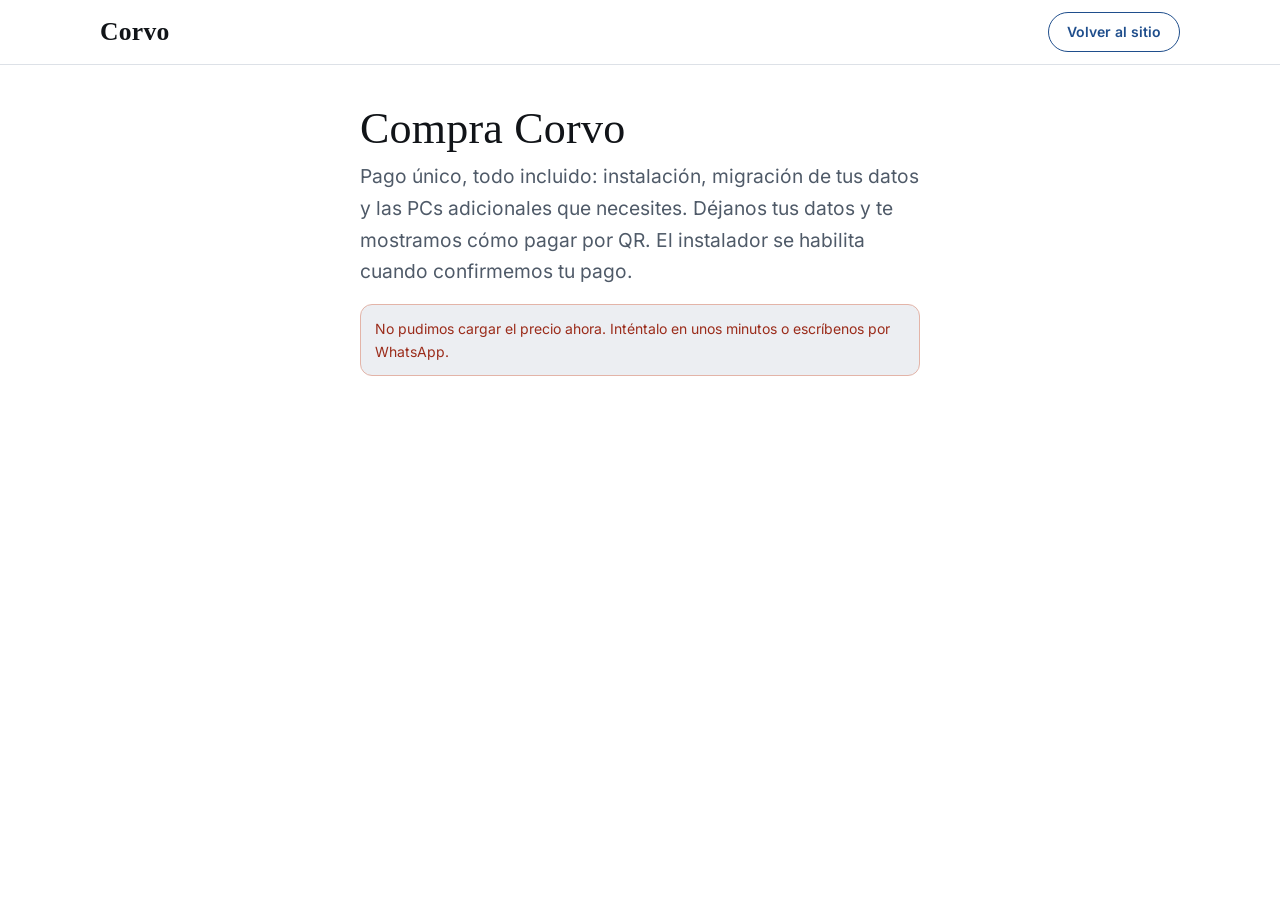
==== commit 714f2ccb: "Sitio: pago único de $750.000 COP (agente/vera/sitio-pago-unico); reembolso de 7 días; se conserva V" ====
--- a/comprar.html
+++ b/comprar.html
@@ -6,8 +6,8 @@
 <meta name="color-scheme" content="light" />
 <meta name="theme-color" content="#ffffff" />
 <meta name="robots" content="noindex" />
-<title>Pedir instalación | Corvo</title>
-<meta name="description" content="Pide la instalación asistida de Corvo y paga por QR." />
+<title>Comprar | Corvo</title>
+<meta name="description" content="Compra Corvo con un solo pago y paga por QR." />
 <link rel="icon" href="favicon.svg" type="image/svg+xml" />
 <link rel="apple-touch-icon" href="apple-touch-icon.png" />
 <link rel="stylesheet" href="style.css" />
@@ -16,18 +16,18 @@
 <body class="pg">
 <header class="pg-top"><div class="wrap"><a class="brand" href="index.html" aria-label="Corvo, inicio"><span>Corvo</span></a><a class="btn btn-sm btn-ghost" href="index.html">Volver al sitio</a></div></header>
 <main class="pg-main" id="app">
-<h1>Pide tu instalación</h1>
-<p class="lead">Elige qué necesitas, déjanos tus datos y te mostramos el valor exacto y cómo pagar por QR. El instalador se habilita cuando confirmemos tu pago.</p>
-<p id="estado" class="aviso" role="status">Cargando precios…</p>
+<h1>Compra Corvo</h1>
+<p class="lead">Pago único, todo incluido: instalación, migración de tus datos y las PCs adicionales que necesites. Déjanos tus datos y te mostramos cómo pagar por QR. El instalador se habilita cuando confirmemos tu pago.</p>
+<p id="estado" class="aviso" role="status">Cargando el precio…</p>
 <form id="f" hidden novalidate>
-  <fieldset class="ops" id="items" style="border:0;padding:0;margin:20px 0 0"><legend class="sr">Qué necesitas</legend></fieldset>
+  <div class="ops" id="items" style="margin:20px 0 0"></div>
   <label class="campo">Nombre<input type="text" name="nombre" autocomplete="name" required maxlength="80" /></label>
   <label class="campo">Correo<input type="email" name="correo" autocomplete="email" required inputmode="email" /></label>
   <label class="campo">WhatsApp<input type="tel" name="whatsapp" autocomplete="tel-national" required inputmode="tel" placeholder="3001234567" /></label>
-  <label class="chk"><input type="checkbox" name="terminos" required /><span>He leído y acepto las <a href="condiciones.html" target="_blank" rel="noopener">condiciones del servicio de instalación</a>.</span></label>
+  <label class="chk"><input type="checkbox" name="terminos" required /><span>He leído y acepto las <a href="condiciones.html" target="_blank" rel="noopener">condiciones del servicio</a>.</span></label>
   <p id="error" class="aviso err" role="alert" hidden></p>
-  <button class="btn" id="enviar" type="submit">Crear mi pedido</button>
-  <p class="small" data-reembolso style="margin-top:10px;text-align:center">Reembolso dentro de los 7 días siguientes al pago, en ambos planes.</p>
+  <button class="btn" id="enviar" type="submit">Comprar</button>
+  <p class="small" data-reembolso style="margin-top:10px;text-align:center">Reembolso dentro de los 7 días siguientes al pago.</p>
 </form>
 </main>
 <script src="pedidos.js"></script>
@@ -35,16 +35,13 @@
 (async () => {
   const f = document.getElementById('f'), est = document.getElementById('estado'), items = document.getElementById('items'), err = document.getElementById('error'), btn = document.getElementById('enviar')
   let cat
-  try { cat = await api('/v1/pedidos/catalogo', { cache: 'no-store' }) } catch { est.textContent = 'No pudimos cargar los precios ahora. Inténtalo en unos minutos o escríbenos por WhatsApp.'; est.classList.add('err'); return }
+  try { cat = await api('/v1/pedidos/catalogo', { cache: 'no-store' }) } catch { est.textContent = 'No pudimos cargar el precio ahora. Inténtalo en unos minutos o escríbenos por WhatsApp.'; est.classList.add('err'); return }
   const disp = cat.items.filter((it) => it.disponible !== false)
-  if (cat.disponible === false || !disp.length) { est.textContent = 'Próximamente. Todavía no estamos recibiendo pedidos de instalación; escríbenos por WhatsApp y te avisamos.'; return }
-  est.textContent = (cat.vigente === 'lanzamiento' && cat.lanzamiento_hasta && new Date(cat.lanzamiento_hasta + 'T23:59:59') > new Date()) ? 'Precios de lanzamiento hasta el ' + fechaLarga(cat.lanzamiento_hasta + 'T12:00:00') + '. El plan incluye ' + cat.pcs_incluidas + ' PCs.' : 'El plan incluye ' + cat.pcs_incluidas + ' PCs.'
-  const resumen = { estandar: 'Instalación asistida: 1 PC y celular, para un negocio nuevo.', migracion_aronium: 'Te traemos tu inventario y clientes desde Aronium.', pc_adicional: 'Suma otra PC a tu instalación.' }
-  const pref = disp.some((it) => it.tipo === 'estandar') ? 'estandar' : disp[0].tipo
-  disp.forEach((it) => {
-    const r = el('input', { type: 'radio', name: 'tipo', value: it.tipo, checked: it.tipo === pref })
-    items.append(el('label', { className: 'op' }, r, el('span', { className: 'op-t' }, it.nombre), el('span', { className: 'op-d' }, resumen[it.tipo] || ''), el('span', { className: 'op-p' }, cop(it.precio))))
-  })
+  if (cat.disponible === false || !disp.length) { est.textContent = 'Próximamente. Todavía no estamos recibiendo pedidos; escríbenos por WhatsApp y te avisamos.'; return }
+  est.hidden = true
+  // Un solo pedido y un solo pago: el servidor entrega un único producto (nombre y precio); la página no calcula ni muestra otro valor.
+  const it = disp.find((x) => x.tipo === 'corvo') || disp[0]
+  items.append(el('label', { className: 'op' }, el('input', { type: 'hidden', name: 'tipo', value: it.tipo }), el('span', { className: 'op-t' }, 'Corvo'), el('span', { className: 'op-d' }, 'Pago único. Incluye instalación, migración y PCs adicionales.'), el('span', { className: 'op-p' }, cop(it.precio) + ' COP')))
   f.hidden = false
   f.addEventListener('submit', async (e) => {
     e.preventDefault(); err.hidden = true
@@ -54,10 +51,10 @@
       const r = await api('/v1/pedidos', { method: 'POST', headers: { 'Content-Type': 'application/json' }, body: JSON.stringify({ tipo: d.get('tipo'), nombre: d.get('nombre'), correo: d.get('correo'), whatsapp: d.get('whatsapp'), acepta_terminos: d.get('terminos') === 'on' }) })
       location.href = 'pedido.html#t=' + encodeURIComponent(r.token)
     } catch (x) {
-      if (x.status === 409 && x.codigo === 'no_disponible') { f.hidden = true; est.textContent = 'Próximamente. Todavía no estamos recibiendo pedidos de instalación; escríbenos por WhatsApp y te avisamos.'; return }
+      if (x.status === 409 && x.codigo === 'no_disponible') { f.hidden = true; est.textContent = 'Próximamente. Todavía no estamos recibiendo pedidos; escríbenos por WhatsApp y te avisamos.'; return }
       const m = { tipo: 'Elige qué necesitas.', nombre: 'Escribe tu nombre.', correo: 'Revisa tu correo.', whatsapp: 'Escribe un WhatsApp colombiano de 10 dígitos que empiece por 3.', terminos: 'Debes aceptar las condiciones.', demasiados_pedidos: 'Hiciste varios pedidos seguidos. Intenta más tarde o escríbenos por WhatsApp.' }
       err.textContent = m[x.codigo] || 'No pudimos crear el pedido. Inténtalo de nuevo.'; err.hidden = false
-      btn.disabled = false; btn.textContent = 'Crear mi pedido'
+      btn.disabled = false; btn.textContent = 'Comprar'
     }
   })
 })()
--- a/style.css
+++ b/style.css
@@ -98,6 +98,7 @@
 
 /* Precios */
 .grid2 { display: grid; grid-template-columns: repeat(2, minmax(0, 1fr)); gap: 16px; margin-top: 40px; max-width: 760px; margin-inline: auto; text-align: left; }
+.grid2.uno { grid-template-columns: minmax(0, 420px); justify-content: center; }
 @media (max-width: 640px) { .grid2 { grid-template-columns: minmax(0, 1fr); } }
 .plan { background: var(--bg); border: 1px solid var(--line); border-radius: var(--r); padding: 28px 24px; display: flex; flex-direction: column; }
 .plan.best { border-color: var(--accent); box-shadow: 0 0 0 1px var(--accent); }
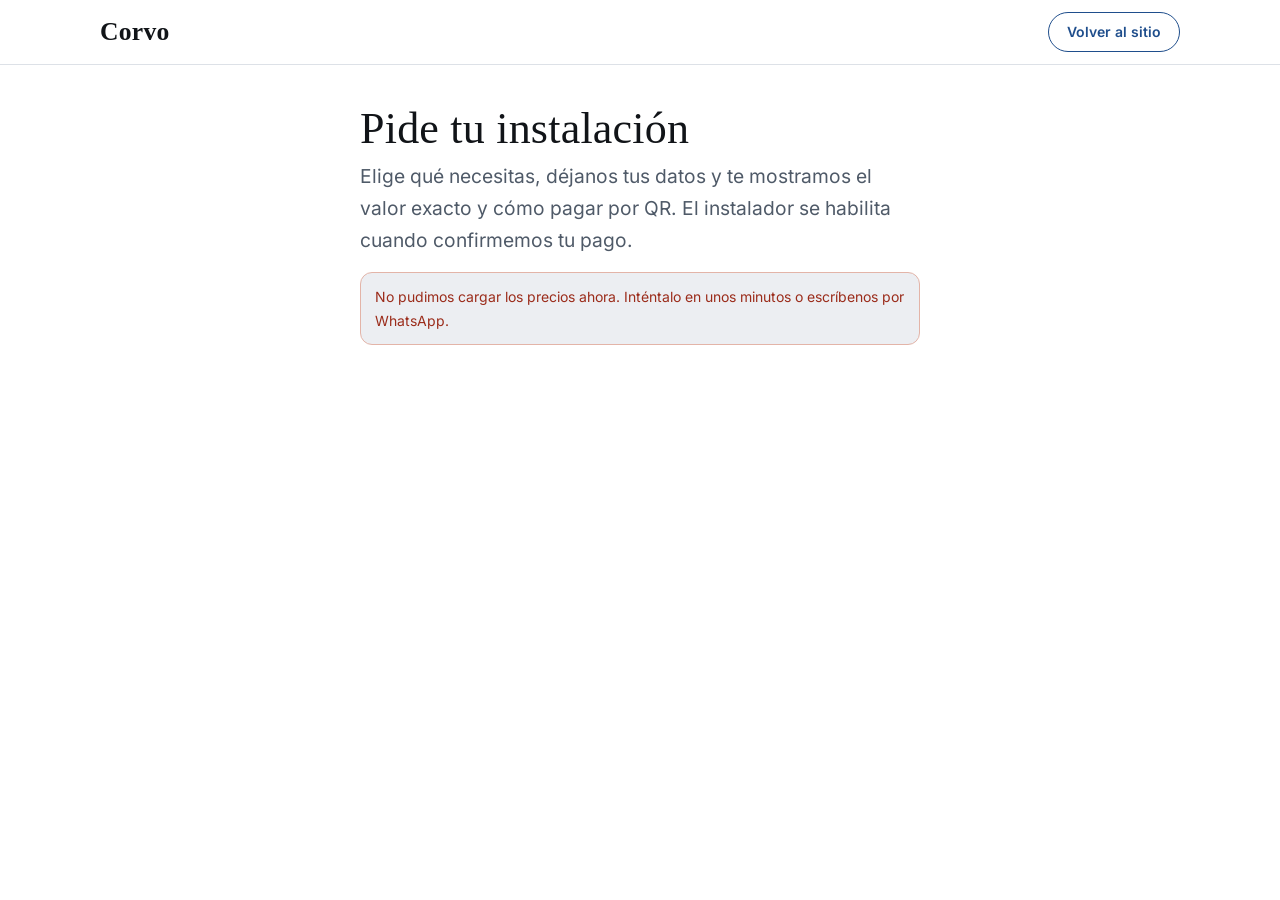
==== commit 74110674: "Revert: sitio de pago único (el Worker aún no entrega $750.000) Co-Authored-By: Claude Sonnet 5.5 <n" ====
--- a/comprar.html
+++ b/comprar.html
@@ -6,8 +6,8 @@
 <meta name="color-scheme" content="light" />
 <meta name="theme-color" content="#ffffff" />
 <meta name="robots" content="noindex" />
-<title>Comprar | Corvo</title>
-<meta name="description" content="Compra Corvo con un solo pago y paga por QR." />
+<title>Pedir instalación | Corvo</title>
+<meta name="description" content="Pide la instalación asistida de Corvo y paga por QR." />
 <link rel="icon" href="favicon.svg" type="image/svg+xml" />
 <link rel="apple-touch-icon" href="apple-touch-icon.png" />
 <link rel="stylesheet" href="style.css" />
@@ -16,18 +16,18 @@
 <body class="pg">
 <header class="pg-top"><div class="wrap"><a class="brand" href="index.html" aria-label="Corvo, inicio"><span>Corvo</span></a><a class="btn btn-sm btn-ghost" href="index.html">Volver al sitio</a></div></header>
 <main class="pg-main" id="app">
-<h1>Compra Corvo</h1>
-<p class="lead">Pago único, todo incluido: instalación, migración de tus datos y las PCs adicionales que necesites. Déjanos tus datos y te mostramos cómo pagar por QR. El instalador se habilita cuando confirmemos tu pago.</p>
-<p id="estado" class="aviso" role="status">Cargando el precio…</p>
+<h1>Pide tu instalación</h1>
+<p class="lead">Elige qué necesitas, déjanos tus datos y te mostramos el valor exacto y cómo pagar por QR. El instalador se habilita cuando confirmemos tu pago.</p>
+<p id="estado" class="aviso" role="status">Cargando precios…</p>
 <form id="f" hidden novalidate>
-  <div class="ops" id="items" style="margin:20px 0 0"></div>
+  <fieldset class="ops" id="items" style="border:0;padding:0;margin:20px 0 0"><legend class="sr">Qué necesitas</legend></fieldset>
   <label class="campo">Nombre<input type="text" name="nombre" autocomplete="name" required maxlength="80" /></label>
   <label class="campo">Correo<input type="email" name="correo" autocomplete="email" required inputmode="email" /></label>
   <label class="campo">WhatsApp<input type="tel" name="whatsapp" autocomplete="tel-national" required inputmode="tel" placeholder="3001234567" /></label>
-  <label class="chk"><input type="checkbox" name="terminos" required /><span>He leído y acepto las <a href="condiciones.html" target="_blank" rel="noopener">condiciones del servicio</a>.</span></label>
+  <label class="chk"><input type="checkbox" name="terminos" required /><span>He leído y acepto las <a href="condiciones.html" target="_blank" rel="noopener">condiciones del servicio de instalación</a>.</span></label>
   <p id="error" class="aviso err" role="alert" hidden></p>
-  <button class="btn" id="enviar" type="submit">Comprar</button>
-  <p class="small" data-reembolso style="margin-top:10px;text-align:center">Reembolso dentro de los 7 días siguientes al pago.</p>
+  <button class="btn" id="enviar" type="submit">Crear mi pedido</button>
+  <p class="small" data-reembolso style="margin-top:10px;text-align:center">Reembolso dentro de los 7 días siguientes al pago, en ambos planes.</p>
 </form>
 </main>
 <script src="pedidos.js"></script>
@@ -35,13 +35,16 @@
 (async () => {
   const f = document.getElementById('f'), est = document.getElementById('estado'), items = document.getElementById('items'), err = document.getElementById('error'), btn = document.getElementById('enviar')
   let cat
-  try { cat = await api('/v1/pedidos/catalogo', { cache: 'no-store' }) } catch { est.textContent = 'No pudimos cargar el precio ahora. Inténtalo en unos minutos o escríbenos por WhatsApp.'; est.classList.add('err'); return }
+  try { cat = await api('/v1/pedidos/catalogo', { cache: 'no-store' }) } catch { est.textContent = 'No pudimos cargar los precios ahora. Inténtalo en unos minutos o escríbenos por WhatsApp.'; est.classList.add('err'); return }
   const disp = cat.items.filter((it) => it.disponible !== false)
-  if (cat.disponible === false || !disp.length) { est.textContent = 'Próximamente. Todavía no estamos recibiendo pedidos; escríbenos por WhatsApp y te avisamos.'; return }
-  est.hidden = true
-  // Un solo pedido y un solo pago: el servidor entrega un único producto (nombre y precio); la página no calcula ni muestra otro valor.
-  const it = disp.find((x) => x.tipo === 'corvo') || disp[0]
-  items.append(el('label', { className: 'op' }, el('input', { type: 'hidden', name: 'tipo', value: it.tipo }), el('span', { className: 'op-t' }, 'Corvo'), el('span', { className: 'op-d' }, 'Pago único. Incluye instalación, migración y PCs adicionales.'), el('span', { className: 'op-p' }, cop(it.precio) + ' COP')))
+  if (cat.disponible === false || !disp.length) { est.textContent = 'Próximamente. Todavía no estamos recibiendo pedidos de instalación; escríbenos por WhatsApp y te avisamos.'; return }
+  est.textContent = (cat.vigente === 'lanzamiento' && cat.lanzamiento_hasta && new Date(cat.lanzamiento_hasta + 'T23:59:59') > new Date()) ? 'Precios de lanzamiento hasta el ' + fechaLarga(cat.lanzamiento_hasta + 'T12:00:00') + '. El plan incluye ' + cat.pcs_incluidas + ' PCs.' : 'El plan incluye ' + cat.pcs_incluidas + ' PCs.'
+  const resumen = { estandar: 'Instalación asistida: 1 PC y celular, para un negocio nuevo.', migracion_aronium: 'Te traemos tu inventario y clientes desde Aronium.', pc_adicional: 'Suma otra PC a tu instalación.' }
+  const pref = disp.some((it) => it.tipo === 'estandar') ? 'estandar' : disp[0].tipo
+  disp.forEach((it) => {
+    const r = el('input', { type: 'radio', name: 'tipo', value: it.tipo, checked: it.tipo === pref })
+    items.append(el('label', { className: 'op' }, r, el('span', { className: 'op-t' }, it.nombre), el('span', { className: 'op-d' }, resumen[it.tipo] || ''), el('span', { className: 'op-p' }, cop(it.precio))))
+  })
   f.hidden = false
   f.addEventListener('submit', async (e) => {
     e.preventDefault(); err.hidden = true
@@ -51,10 +54,10 @@
       const r = await api('/v1/pedidos', { method: 'POST', headers: { 'Content-Type': 'application/json' }, body: JSON.stringify({ tipo: d.get('tipo'), nombre: d.get('nombre'), correo: d.get('correo'), whatsapp: d.get('whatsapp'), acepta_terminos: d.get('terminos') === 'on' }) })
       location.href = 'pedido.html#t=' + encodeURIComponent(r.token)
     } catch (x) {
-      if (x.status === 409 && x.codigo === 'no_disponible') { f.hidden = true; est.textContent = 'Próximamente. Todavía no estamos recibiendo pedidos; escríbenos por WhatsApp y te avisamos.'; return }
+      if (x.status === 409 && x.codigo === 'no_disponible') { f.hidden = true; est.textContent = 'Próximamente. Todavía no estamos recibiendo pedidos de instalación; escríbenos por WhatsApp y te avisamos.'; return }
       const m = { tipo: 'Elige qué necesitas.', nombre: 'Escribe tu nombre.', correo: 'Revisa tu correo.', whatsapp: 'Escribe un WhatsApp colombiano de 10 dígitos que empiece por 3.', terminos: 'Debes aceptar las condiciones.', demasiados_pedidos: 'Hiciste varios pedidos seguidos. Intenta más tarde o escríbenos por WhatsApp.' }
       err.textContent = m[x.codigo] || 'No pudimos crear el pedido. Inténtalo de nuevo.'; err.hidden = false
-      btn.disabled = false; btn.textContent = 'Comprar'
+      btn.disabled = false; btn.textContent = 'Crear mi pedido'
     }
   })
 })()
--- a/style.css
+++ b/style.css
@@ -98,7 +98,6 @@
 
 /* Precios */
 .grid2 { display: grid; grid-template-columns: repeat(2, minmax(0, 1fr)); gap: 16px; margin-top: 40px; max-width: 760px; margin-inline: auto; text-align: left; }
-.grid2.uno { grid-template-columns: minmax(0, 420px); justify-content: center; }
 @media (max-width: 640px) { .grid2 { grid-template-columns: minmax(0, 1fr); } }
 .plan { background: var(--bg); border: 1px solid var(--line); border-radius: var(--r); padding: 28px 24px; display: flex; flex-direction: column; }
 .plan.best { border-color: var(--accent); box-shadow: 0 0 0 1px var(--accent); }
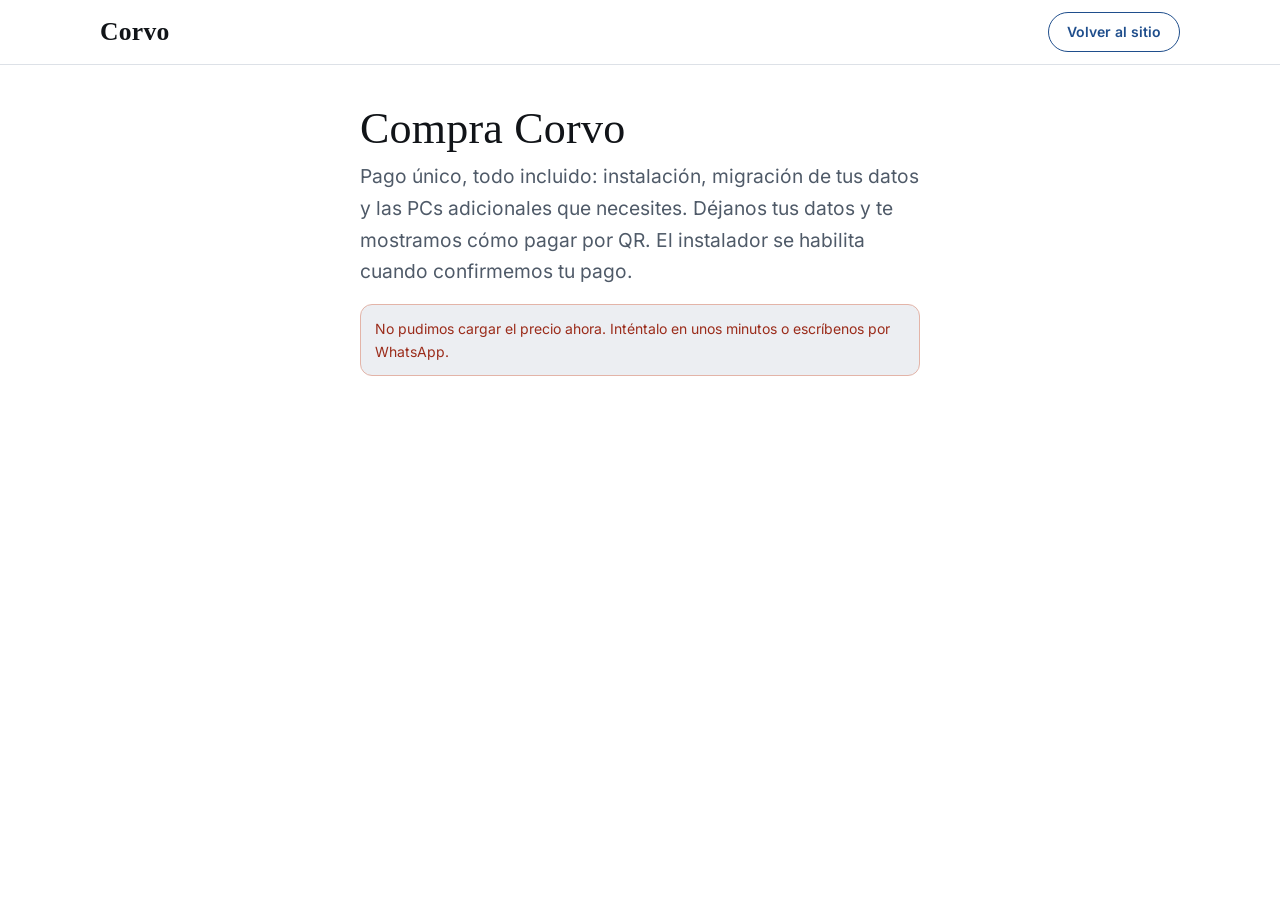
==== commit 2496adf9: "Sitio: re-aplica pago único de $750.000 COP (revert del revert 7411067; Worker ya activo) Co-Authore" ====
--- a/comprar.html
+++ b/comprar.html
@@ -6,8 +6,8 @@
 <meta name="color-scheme" content="light" />
 <meta name="theme-color" content="#ffffff" />
 <meta name="robots" content="noindex" />
-<title>Pedir instalación | Corvo</title>
-<meta name="description" content="Pide la instalación asistida de Corvo y paga por QR." />
+<title>Comprar | Corvo</title>
+<meta name="description" content="Compra Corvo con un solo pago y paga por QR." />
 <link rel="icon" href="favicon.svg" type="image/svg+xml" />
 <link rel="apple-touch-icon" href="apple-touch-icon.png" />
 <link rel="stylesheet" href="style.css" />
@@ -16,18 +16,18 @@
 <body class="pg">
 <header class="pg-top"><div class="wrap"><a class="brand" href="index.html" aria-label="Corvo, inicio"><span>Corvo</span></a><a class="btn btn-sm btn-ghost" href="index.html">Volver al sitio</a></div></header>
 <main class="pg-main" id="app">
-<h1>Pide tu instalación</h1>
-<p class="lead">Elige qué necesitas, déjanos tus datos y te mostramos el valor exacto y cómo pagar por QR. El instalador se habilita cuando confirmemos tu pago.</p>
-<p id="estado" class="aviso" role="status">Cargando precios…</p>
+<h1>Compra Corvo</h1>
+<p class="lead">Pago único, todo incluido: instalación, migración de tus datos y las PCs adicionales que necesites. Déjanos tus datos y te mostramos cómo pagar por QR. El instalador se habilita cuando confirmemos tu pago.</p>
+<p id="estado" class="aviso" role="status">Cargando el precio…</p>
 <form id="f" hidden novalidate>
-  <fieldset class="ops" id="items" style="border:0;padding:0;margin:20px 0 0"><legend class="sr">Qué necesitas</legend></fieldset>
+  <div class="ops" id="items" style="margin:20px 0 0"></div>
   <label class="campo">Nombre<input type="text" name="nombre" autocomplete="name" required maxlength="80" /></label>
   <label class="campo">Correo<input type="email" name="correo" autocomplete="email" required inputmode="email" /></label>
   <label class="campo">WhatsApp<input type="tel" name="whatsapp" autocomplete="tel-national" required inputmode="tel" placeholder="3001234567" /></label>
-  <label class="chk"><input type="checkbox" name="terminos" required /><span>He leído y acepto las <a href="condiciones.html" target="_blank" rel="noopener">condiciones del servicio de instalación</a>.</span></label>
+  <label class="chk"><input type="checkbox" name="terminos" required /><span>He leído y acepto las <a href="condiciones.html" target="_blank" rel="noopener">condiciones del servicio</a>.</span></label>
   <p id="error" class="aviso err" role="alert" hidden></p>
-  <button class="btn" id="enviar" type="submit">Crear mi pedido</button>
-  <p class="small" data-reembolso style="margin-top:10px;text-align:center">Reembolso dentro de los 7 días siguientes al pago, en ambos planes.</p>
+  <button class="btn" id="enviar" type="submit">Comprar</button>
+  <p class="small" data-reembolso style="margin-top:10px;text-align:center">Reembolso dentro de los 7 días siguientes al pago.</p>
 </form>
 </main>
 <script src="pedidos.js"></script>
@@ -35,16 +35,13 @@
 (async () => {
   const f = document.getElementById('f'), est = document.getElementById('estado'), items = document.getElementById('items'), err = document.getElementById('error'), btn = document.getElementById('enviar')
   let cat
-  try { cat = await api('/v1/pedidos/catalogo', { cache: 'no-store' }) } catch { est.textContent = 'No pudimos cargar los precios ahora. Inténtalo en unos minutos o escríbenos por WhatsApp.'; est.classList.add('err'); return }
+  try { cat = await api('/v1/pedidos/catalogo', { cache: 'no-store' }) } catch { est.textContent = 'No pudimos cargar el precio ahora. Inténtalo en unos minutos o escríbenos por WhatsApp.'; est.classList.add('err'); return }
   const disp = cat.items.filter((it) => it.disponible !== false)
-  if (cat.disponible === false || !disp.length) { est.textContent = 'Próximamente. Todavía no estamos recibiendo pedidos de instalación; escríbenos por WhatsApp y te avisamos.'; return }
-  est.textContent = (cat.vigente === 'lanzamiento' && cat.lanzamiento_hasta && new Date(cat.lanzamiento_hasta + 'T23:59:59') > new Date()) ? 'Precios de lanzamiento hasta el ' + fechaLarga(cat.lanzamiento_hasta + 'T12:00:00') + '. El plan incluye ' + cat.pcs_incluidas + ' PCs.' : 'El plan incluye ' + cat.pcs_incluidas + ' PCs.'
-  const resumen = { estandar: 'Instalación asistida: 1 PC y celular, para un negocio nuevo.', migracion_aronium: 'Te traemos tu inventario y clientes desde Aronium.', pc_adicional: 'Suma otra PC a tu instalación.' }
-  const pref = disp.some((it) => it.tipo === 'estandar') ? 'estandar' : disp[0].tipo
-  disp.forEach((it) => {
-    const r = el('input', { type: 'radio', name: 'tipo', value: it.tipo, checked: it.tipo === pref })
-    items.append(el('label', { className: 'op' }, r, el('span', { className: 'op-t' }, it.nombre), el('span', { className: 'op-d' }, resumen[it.tipo] || ''), el('span', { className: 'op-p' }, cop(it.precio))))
-  })
+  if (cat.disponible === false || !disp.length) { est.textContent = 'Próximamente. Todavía no estamos recibiendo pedidos; escríbenos por WhatsApp y te avisamos.'; return }
+  est.hidden = true
+  // Un solo pedido y un solo pago: el servidor entrega un único producto (nombre y precio); la página no calcula ni muestra otro valor.
+  const it = disp.find((x) => x.tipo === 'corvo') || disp[0]
+  items.append(el('label', { className: 'op' }, el('input', { type: 'hidden', name: 'tipo', value: it.tipo }), el('span', { className: 'op-t' }, 'Corvo'), el('span', { className: 'op-d' }, 'Pago único. Incluye instalación, migración y PCs adicionales.'), el('span', { className: 'op-p' }, cop(it.precio) + ' COP')))
   f.hidden = false
   f.addEventListener('submit', async (e) => {
     e.preventDefault(); err.hidden = true
@@ -54,10 +51,10 @@
       const r = await api('/v1/pedidos', { method: 'POST', headers: { 'Content-Type': 'application/json' }, body: JSON.stringify({ tipo: d.get('tipo'), nombre: d.get('nombre'), correo: d.get('correo'), whatsapp: d.get('whatsapp'), acepta_terminos: d.get('terminos') === 'on' }) })
       location.href = 'pedido.html#t=' + encodeURIComponent(r.token)
     } catch (x) {
-      if (x.status === 409 && x.codigo === 'no_disponible') { f.hidden = true; est.textContent = 'Próximamente. Todavía no estamos recibiendo pedidos de instalación; escríbenos por WhatsApp y te avisamos.'; return }
+      if (x.status === 409 && x.codigo === 'no_disponible') { f.hidden = true; est.textContent = 'Próximamente. Todavía no estamos recibiendo pedidos; escríbenos por WhatsApp y te avisamos.'; return }
       const m = { tipo: 'Elige qué necesitas.', nombre: 'Escribe tu nombre.', correo: 'Revisa tu correo.', whatsapp: 'Escribe un WhatsApp colombiano de 10 dígitos que empiece por 3.', terminos: 'Debes aceptar las condiciones.', demasiados_pedidos: 'Hiciste varios pedidos seguidos. Intenta más tarde o escríbenos por WhatsApp.' }
       err.textContent = m[x.codigo] || 'No pudimos crear el pedido. Inténtalo de nuevo.'; err.hidden = false
-      btn.disabled = false; btn.textContent = 'Crear mi pedido'
+      btn.disabled = false; btn.textContent = 'Comprar'
     }
   })
 })()
--- a/style.css
+++ b/style.css
@@ -98,6 +98,7 @@
 
 /* Precios */
 .grid2 { display: grid; grid-template-columns: repeat(2, minmax(0, 1fr)); gap: 16px; margin-top: 40px; max-width: 760px; margin-inline: auto; text-align: left; }
+.grid2.uno { grid-template-columns: minmax(0, 420px); justify-content: center; }
 @media (max-width: 640px) { .grid2 { grid-template-columns: minmax(0, 1fr); } }
 .plan { background: var(--bg); border: 1px solid var(--line); border-radius: var(--r); padding: 28px 24px; display: flex; flex-direction: column; }
 .plan.best { border-color: var(--accent); box-shadow: 0 0 0 1px var(--accent); }
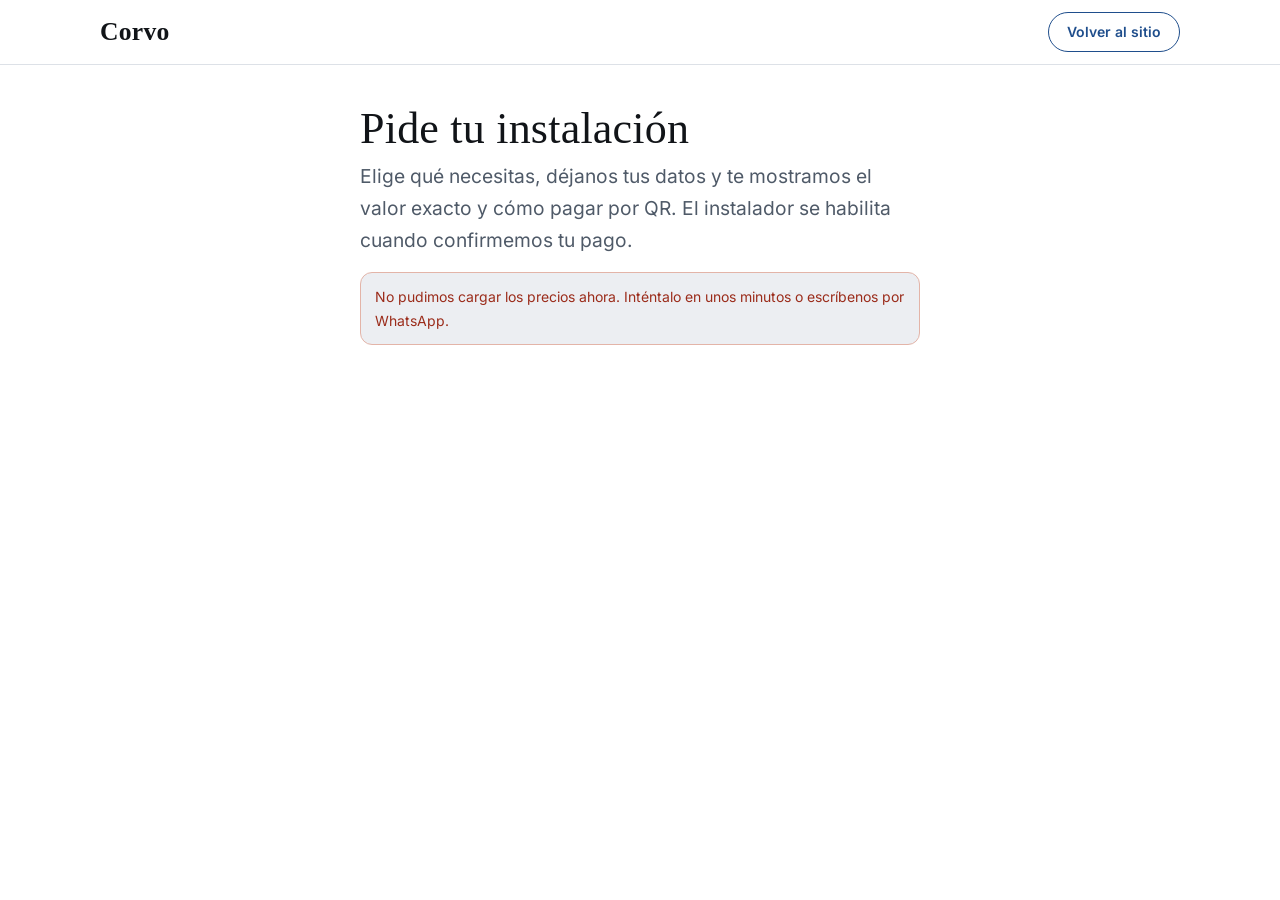
==== commit 11eed2f3: "Revert: build de Pages fallido al re-aplicar el pago único Co-Authored-By: Claude Sonnet 5.5 <norepl" ====
--- a/comprar.html
+++ b/comprar.html
@@ -6,8 +6,8 @@
 <meta name="color-scheme" content="light" />
 <meta name="theme-color" content="#ffffff" />
 <meta name="robots" content="noindex" />
-<title>Comprar | Corvo</title>
-<meta name="description" content="Compra Corvo con un solo pago y paga por QR." />
+<title>Pedir instalación | Corvo</title>
+<meta name="description" content="Pide la instalación asistida de Corvo y paga por QR." />
 <link rel="icon" href="favicon.svg" type="image/svg+xml" />
 <link rel="apple-touch-icon" href="apple-touch-icon.png" />
 <link rel="stylesheet" href="style.css" />
@@ -16,18 +16,18 @@
 <body class="pg">
 <header class="pg-top"><div class="wrap"><a class="brand" href="index.html" aria-label="Corvo, inicio"><span>Corvo</span></a><a class="btn btn-sm btn-ghost" href="index.html">Volver al sitio</a></div></header>
 <main class="pg-main" id="app">
-<h1>Compra Corvo</h1>
-<p class="lead">Pago único, todo incluido: instalación, migración de tus datos y las PCs adicionales que necesites. Déjanos tus datos y te mostramos cómo pagar por QR. El instalador se habilita cuando confirmemos tu pago.</p>
-<p id="estado" class="aviso" role="status">Cargando el precio…</p>
+<h1>Pide tu instalación</h1>
+<p class="lead">Elige qué necesitas, déjanos tus datos y te mostramos el valor exacto y cómo pagar por QR. El instalador se habilita cuando confirmemos tu pago.</p>
+<p id="estado" class="aviso" role="status">Cargando precios…</p>
 <form id="f" hidden novalidate>
-  <div class="ops" id="items" style="margin:20px 0 0"></div>
+  <fieldset class="ops" id="items" style="border:0;padding:0;margin:20px 0 0"><legend class="sr">Qué necesitas</legend></fieldset>
   <label class="campo">Nombre<input type="text" name="nombre" autocomplete="name" required maxlength="80" /></label>
   <label class="campo">Correo<input type="email" name="correo" autocomplete="email" required inputmode="email" /></label>
   <label class="campo">WhatsApp<input type="tel" name="whatsapp" autocomplete="tel-national" required inputmode="tel" placeholder="3001234567" /></label>
-  <label class="chk"><input type="checkbox" name="terminos" required /><span>He leído y acepto las <a href="condiciones.html" target="_blank" rel="noopener">condiciones del servicio</a>.</span></label>
+  <label class="chk"><input type="checkbox" name="terminos" required /><span>He leído y acepto las <a href="condiciones.html" target="_blank" rel="noopener">condiciones del servicio de instalación</a>.</span></label>
   <p id="error" class="aviso err" role="alert" hidden></p>
-  <button class="btn" id="enviar" type="submit">Comprar</button>
-  <p class="small" data-reembolso style="margin-top:10px;text-align:center">Reembolso dentro de los 7 días siguientes al pago.</p>
+  <button class="btn" id="enviar" type="submit">Crear mi pedido</button>
+  <p class="small" data-reembolso style="margin-top:10px;text-align:center">Reembolso dentro de los 7 días siguientes al pago, en ambos planes.</p>
 </form>
 </main>
 <script src="pedidos.js"></script>
@@ -35,13 +35,16 @@
 (async () => {
   const f = document.getElementById('f'), est = document.getElementById('estado'), items = document.getElementById('items'), err = document.getElementById('error'), btn = document.getElementById('enviar')
   let cat
-  try { cat = await api('/v1/pedidos/catalogo', { cache: 'no-store' }) } catch { est.textContent = 'No pudimos cargar el precio ahora. Inténtalo en unos minutos o escríbenos por WhatsApp.'; est.classList.add('err'); return }
+  try { cat = await api('/v1/pedidos/catalogo', { cache: 'no-store' }) } catch { est.textContent = 'No pudimos cargar los precios ahora. Inténtalo en unos minutos o escríbenos por WhatsApp.'; est.classList.add('err'); return }
   const disp = cat.items.filter((it) => it.disponible !== false)
-  if (cat.disponible === false || !disp.length) { est.textContent = 'Próximamente. Todavía no estamos recibiendo pedidos; escríbenos por WhatsApp y te avisamos.'; return }
-  est.hidden = true
-  // Un solo pedido y un solo pago: el servidor entrega un único producto (nombre y precio); la página no calcula ni muestra otro valor.
-  const it = disp.find((x) => x.tipo === 'corvo') || disp[0]
-  items.append(el('label', { className: 'op' }, el('input', { type: 'hidden', name: 'tipo', value: it.tipo }), el('span', { className: 'op-t' }, 'Corvo'), el('span', { className: 'op-d' }, 'Pago único. Incluye instalación, migración y PCs adicionales.'), el('span', { className: 'op-p' }, cop(it.precio) + ' COP')))
+  if (cat.disponible === false || !disp.length) { est.textContent = 'Próximamente. Todavía no estamos recibiendo pedidos de instalación; escríbenos por WhatsApp y te avisamos.'; return }
+  est.textContent = (cat.vigente === 'lanzamiento' && cat.lanzamiento_hasta && new Date(cat.lanzamiento_hasta + 'T23:59:59') > new Date()) ? 'Precios de lanzamiento hasta el ' + fechaLarga(cat.lanzamiento_hasta + 'T12:00:00') + '. El plan incluye ' + cat.pcs_incluidas + ' PCs.' : 'El plan incluye ' + cat.pcs_incluidas + ' PCs.'
+  const resumen = { estandar: 'Instalación asistida: 1 PC y celular, para un negocio nuevo.', migracion_aronium: 'Te traemos tu inventario y clientes desde Aronium.', pc_adicional: 'Suma otra PC a tu instalación.' }
+  const pref = disp.some((it) => it.tipo === 'estandar') ? 'estandar' : disp[0].tipo
+  disp.forEach((it) => {
+    const r = el('input', { type: 'radio', name: 'tipo', value: it.tipo, checked: it.tipo === pref })
+    items.append(el('label', { className: 'op' }, r, el('span', { className: 'op-t' }, it.nombre), el('span', { className: 'op-d' }, resumen[it.tipo] || ''), el('span', { className: 'op-p' }, cop(it.precio))))
+  })
   f.hidden = false
   f.addEventListener('submit', async (e) => {
     e.preventDefault(); err.hidden = true
@@ -51,10 +54,10 @@
       const r = await api('/v1/pedidos', { method: 'POST', headers: { 'Content-Type': 'application/json' }, body: JSON.stringify({ tipo: d.get('tipo'), nombre: d.get('nombre'), correo: d.get('correo'), whatsapp: d.get('whatsapp'), acepta_terminos: d.get('terminos') === 'on' }) })
       location.href = 'pedido.html#t=' + encodeURIComponent(r.token)
     } catch (x) {
-      if (x.status === 409 && x.codigo === 'no_disponible') { f.hidden = true; est.textContent = 'Próximamente. Todavía no estamos recibiendo pedidos; escríbenos por WhatsApp y te avisamos.'; return }
+      if (x.status === 409 && x.codigo === 'no_disponible') { f.hidden = true; est.textContent = 'Próximamente. Todavía no estamos recibiendo pedidos de instalación; escríbenos por WhatsApp y te avisamos.'; return }
       const m = { tipo: 'Elige qué necesitas.', nombre: 'Escribe tu nombre.', correo: 'Revisa tu correo.', whatsapp: 'Escribe un WhatsApp colombiano de 10 dígitos que empiece por 3.', terminos: 'Debes aceptar las condiciones.', demasiados_pedidos: 'Hiciste varios pedidos seguidos. Intenta más tarde o escríbenos por WhatsApp.' }
       err.textContent = m[x.codigo] || 'No pudimos crear el pedido. Inténtalo de nuevo.'; err.hidden = false
-      btn.disabled = false; btn.textContent = 'Comprar'
+      btn.disabled = false; btn.textContent = 'Crear mi pedido'
     }
   })
 })()
--- a/style.css
+++ b/style.css
@@ -98,7 +98,6 @@
 
 /* Precios */
 .grid2 { display: grid; grid-template-columns: repeat(2, minmax(0, 1fr)); gap: 16px; margin-top: 40px; max-width: 760px; margin-inline: auto; text-align: left; }
-.grid2.uno { grid-template-columns: minmax(0, 420px); justify-content: center; }
 @media (max-width: 640px) { .grid2 { grid-template-columns: minmax(0, 1fr); } }
 .plan { background: var(--bg); border: 1px solid var(--line); border-radius: var(--r); padding: 28px 24px; display: flex; flex-direction: column; }
 .plan.best { border-color: var(--accent); box-shadow: 0 0 0 1px var(--accent); }
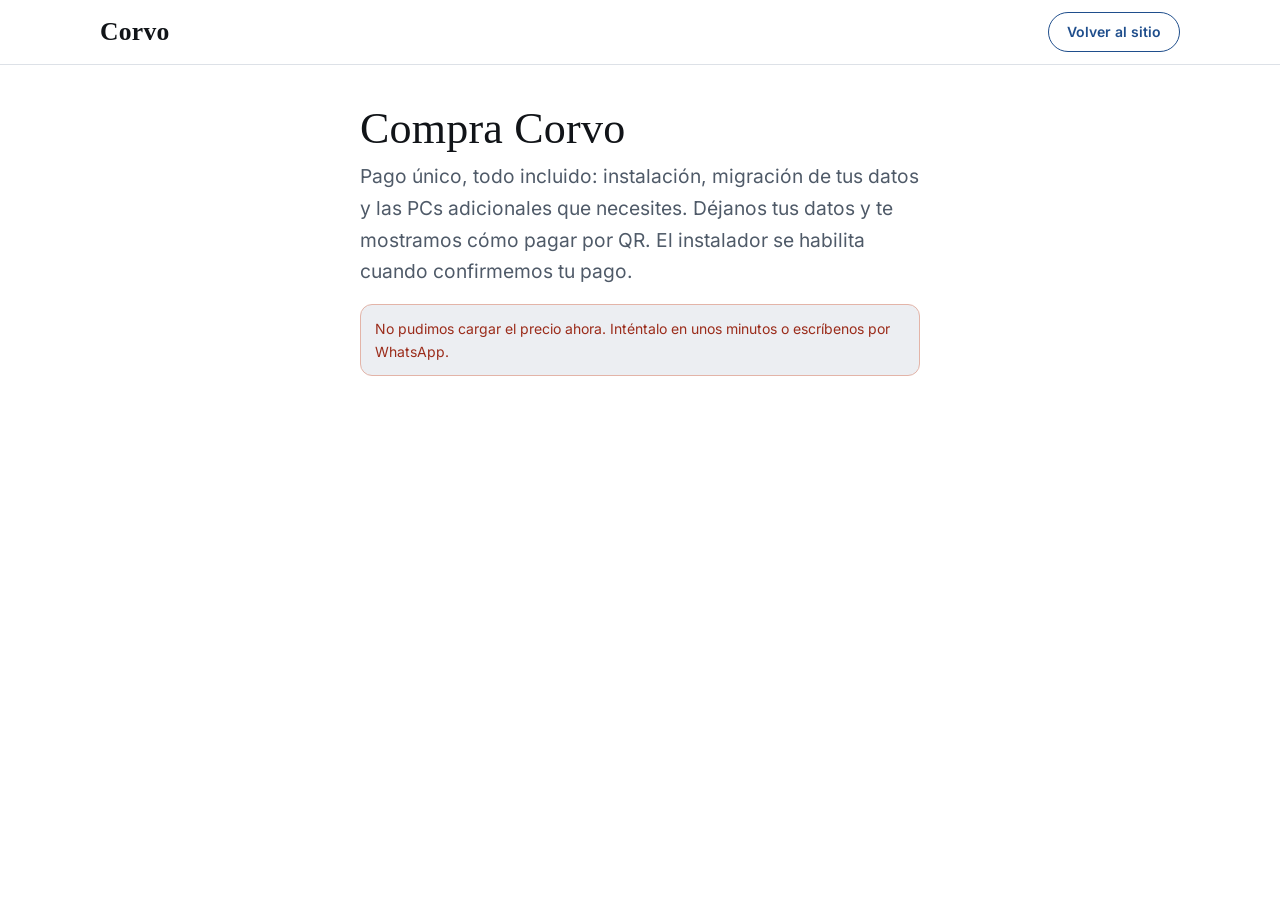
==== commit 94168cb6: "Sitio: pago único de $750.000 COP (contenido de 8830296 sobre main tras el revert) Co-Authored-By: C" ====
--- a/comprar.html
+++ b/comprar.html
@@ -6,8 +6,8 @@
 <meta name="color-scheme" content="light" />
 <meta name="theme-color" content="#ffffff" />
 <meta name="robots" content="noindex" />
-<title>Pedir instalación | Corvo</title>
-<meta name="description" content="Pide la instalación asistida de Corvo y paga por QR." />
+<title>Comprar | Corvo</title>
+<meta name="description" content="Compra Corvo con un solo pago y paga por QR." />
 <link rel="icon" href="favicon.svg" type="image/svg+xml" />
 <link rel="apple-touch-icon" href="apple-touch-icon.png" />
 <link rel="stylesheet" href="style.css" />
@@ -16,18 +16,18 @@
 <body class="pg">
 <header class="pg-top"><div class="wrap"><a class="brand" href="index.html" aria-label="Corvo, inicio"><span>Corvo</span></a><a class="btn btn-sm btn-ghost" href="index.html">Volver al sitio</a></div></header>
 <main class="pg-main" id="app">
-<h1>Pide tu instalación</h1>
-<p class="lead">Elige qué necesitas, déjanos tus datos y te mostramos el valor exacto y cómo pagar por QR. El instalador se habilita cuando confirmemos tu pago.</p>
-<p id="estado" class="aviso" role="status">Cargando precios…</p>
+<h1>Compra Corvo</h1>
+<p class="lead">Pago único, todo incluido: instalación, migración de tus datos y las PCs adicionales que necesites. Déjanos tus datos y te mostramos cómo pagar por QR. El instalador se habilita cuando confirmemos tu pago.</p>
+<p id="estado" class="aviso" role="status">Cargando el precio…</p>
 <form id="f" hidden novalidate>
-  <fieldset class="ops" id="items" style="border:0;padding:0;margin:20px 0 0"><legend class="sr">Qué necesitas</legend></fieldset>
+  <div class="ops" id="items" style="margin:20px 0 0"></div>
   <label class="campo">Nombre<input type="text" name="nombre" autocomplete="name" required maxlength="80" /></label>
   <label class="campo">Correo<input type="email" name="correo" autocomplete="email" required inputmode="email" /></label>
   <label class="campo">WhatsApp<input type="tel" name="whatsapp" autocomplete="tel-national" required inputmode="tel" placeholder="3001234567" /></label>
-  <label class="chk"><input type="checkbox" name="terminos" required /><span>He leído y acepto las <a href="condiciones.html" target="_blank" rel="noopener">condiciones del servicio de instalación</a>.</span></label>
+  <label class="chk"><input type="checkbox" name="terminos" required /><span>He leído y acepto las <a href="condiciones.html" target="_blank" rel="noopener">condiciones del servicio</a>.</span></label>
   <p id="error" class="aviso err" role="alert" hidden></p>
-  <button class="btn" id="enviar" type="submit">Crear mi pedido</button>
-  <p class="small" data-reembolso style="margin-top:10px;text-align:center">Reembolso dentro de los 7 días siguientes al pago, en ambos planes.</p>
+  <button class="btn" id="enviar" type="submit">Comprar</button>
+  <p class="small" data-reembolso style="margin-top:10px;text-align:center">Reembolso dentro de los 7 días siguientes al pago.</p>
 </form>
 </main>
 <script src="pedidos.js"></script>
@@ -35,16 +35,13 @@
 (async () => {
   const f = document.getElementById('f'), est = document.getElementById('estado'), items = document.getElementById('items'), err = document.getElementById('error'), btn = document.getElementById('enviar')
   let cat
-  try { cat = await api('/v1/pedidos/catalogo', { cache: 'no-store' }) } catch { est.textContent = 'No pudimos cargar los precios ahora. Inténtalo en unos minutos o escríbenos por WhatsApp.'; est.classList.add('err'); return }
+  try { cat = await api('/v1/pedidos/catalogo', { cache: 'no-store' }) } catch { est.textContent = 'No pudimos cargar el precio ahora. Inténtalo en unos minutos o escríbenos por WhatsApp.'; est.classList.add('err'); return }
   const disp = cat.items.filter((it) => it.disponible !== false)
-  if (cat.disponible === false || !disp.length) { est.textContent = 'Próximamente. Todavía no estamos recibiendo pedidos de instalación; escríbenos por WhatsApp y te avisamos.'; return }
-  est.textContent = (cat.vigente === 'lanzamiento' && cat.lanzamiento_hasta && new Date(cat.lanzamiento_hasta + 'T23:59:59') > new Date()) ? 'Precios de lanzamiento hasta el ' + fechaLarga(cat.lanzamiento_hasta + 'T12:00:00') + '. El plan incluye ' + cat.pcs_incluidas + ' PCs.' : 'El plan incluye ' + cat.pcs_incluidas + ' PCs.'
-  const resumen = { estandar: 'Instalación asistida: 1 PC y celular, para un negocio nuevo.', migracion_aronium: 'Te traemos tu inventario y clientes desde Aronium.', pc_adicional: 'Suma otra PC a tu instalación.' }
-  const pref = disp.some((it) => it.tipo === 'estandar') ? 'estandar' : disp[0].tipo
-  disp.forEach((it) => {
-    const r = el('input', { type: 'radio', name: 'tipo', value: it.tipo, checked: it.tipo === pref })
-    items.append(el('label', { className: 'op' }, r, el('span', { className: 'op-t' }, it.nombre), el('span', { className: 'op-d' }, resumen[it.tipo] || ''), el('span', { className: 'op-p' }, cop(it.precio))))
-  })
+  if (cat.disponible === false || !disp.length) { est.textContent = 'Próximamente. Todavía no estamos recibiendo pedidos; escríbenos por WhatsApp y te avisamos.'; return }
+  est.hidden = true
+  // Un solo pedido y un solo pago: el servidor entrega un único producto (nombre y precio); la página no calcula ni muestra otro valor.
+  const it = disp.find((x) => x.tipo === 'corvo') || disp[0]
+  items.append(el('label', { className: 'op' }, el('input', { type: 'hidden', name: 'tipo', value: it.tipo }), el('span', { className: 'op-t' }, 'Corvo'), el('span', { className: 'op-d' }, 'Pago único. Incluye instalación, migración y PCs adicionales.'), el('span', { className: 'op-p' }, cop(it.precio) + ' COP')))
   f.hidden = false
   f.addEventListener('submit', async (e) => {
     e.preventDefault(); err.hidden = true
@@ -54,10 +51,10 @@
       const r = await api('/v1/pedidos', { method: 'POST', headers: { 'Content-Type': 'application/json' }, body: JSON.stringify({ tipo: d.get('tipo'), nombre: d.get('nombre'), correo: d.get('correo'), whatsapp: d.get('whatsapp'), acepta_terminos: d.get('terminos') === 'on' }) })
       location.href = 'pedido.html#t=' + encodeURIComponent(r.token)
     } catch (x) {
-      if (x.status === 409 && x.codigo === 'no_disponible') { f.hidden = true; est.textContent = 'Próximamente. Todavía no estamos recibiendo pedidos de instalación; escríbenos por WhatsApp y te avisamos.'; return }
+      if (x.status === 409 && x.codigo === 'no_disponible') { f.hidden = true; est.textContent = 'Próximamente. Todavía no estamos recibiendo pedidos; escríbenos por WhatsApp y te avisamos.'; return }
       const m = { tipo: 'Elige qué necesitas.', nombre: 'Escribe tu nombre.', correo: 'Revisa tu correo.', whatsapp: 'Escribe un WhatsApp colombiano de 10 dígitos que empiece por 3.', terminos: 'Debes aceptar las condiciones.', demasiados_pedidos: 'Hiciste varios pedidos seguidos. Intenta más tarde o escríbenos por WhatsApp.' }
       err.textContent = m[x.codigo] || 'No pudimos crear el pedido. Inténtalo de nuevo.'; err.hidden = false
-      btn.disabled = false; btn.textContent = 'Crear mi pedido'
+      btn.disabled = false; btn.textContent = 'Comprar'
     }
   })
 })()
--- a/style.css
+++ b/style.css
@@ -98,6 +98,7 @@
 
 /* Precios */
 .grid2 { display: grid; grid-template-columns: repeat(2, minmax(0, 1fr)); gap: 16px; margin-top: 40px; max-width: 760px; margin-inline: auto; text-align: left; }
+.grid2.uno { grid-template-columns: minmax(0, 420px); justify-content: center; }
 @media (max-width: 640px) { .grid2 { grid-template-columns: minmax(0, 1fr); } }
 .plan { background: var(--bg); border: 1px solid var(--line); border-radius: var(--r); padding: 28px 24px; display: flex; flex-direction: column; }
 .plan.best { border-color: var(--accent); box-shadow: 0 0 0 1px var(--accent); }
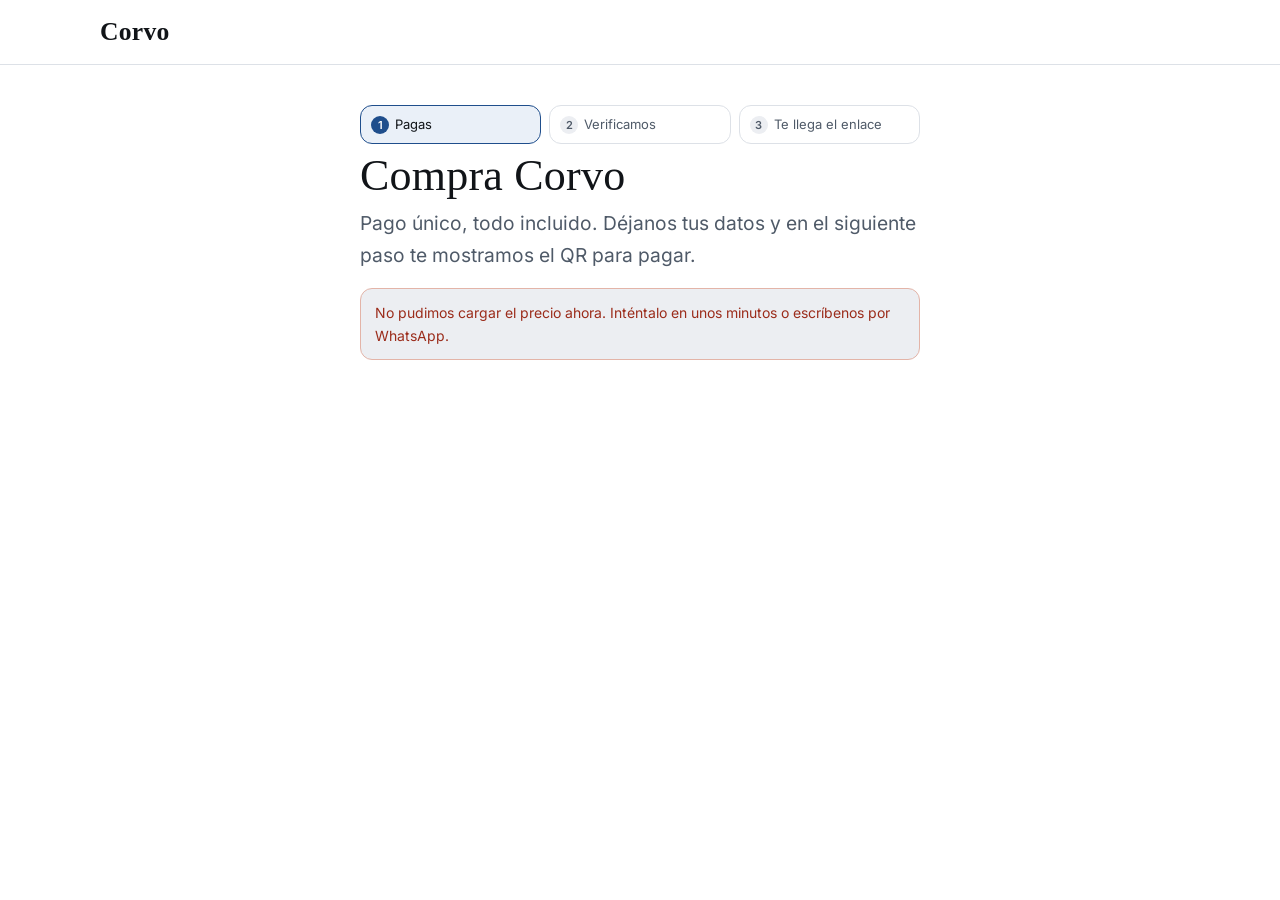
==== commit 907f1a2e: "Sitio: compra y pedido más simples (3 pasos vivos, QR grande, 3 instrucciones, Ya pagué principal, g" ====
--- a/comprar.html
+++ b/comprar.html
@@ -14,10 +14,11 @@
 <link rel="stylesheet" href="pedidos.css" />
 </head>
 <body class="pg">
-<header class="pg-top"><div class="wrap"><a class="brand" href="index.html" aria-label="Corvo, inicio"><span>Corvo</span></a><a class="btn btn-sm btn-ghost" href="index.html">Volver al sitio</a></div></header>
+<header class="pg-top"><div class="wrap"><span class="brand"><span>Corvo</span></span></div></header>
 <main class="pg-main" id="app">
+<ol class="tiempos" aria-label="Cómo funciona"><li class="on">Pagas</li><li>Verificamos</li><li>Te llega el enlace</li></ol>
 <h1>Compra Corvo</h1>
-<p class="lead">Pago único, todo incluido: instalación, migración de tus datos y las PCs adicionales que necesites. Déjanos tus datos y te mostramos cómo pagar por QR. El instalador se habilita cuando confirmemos tu pago.</p>
+<p class="lead">Pago único, todo incluido. Déjanos tus datos y en el siguiente paso te mostramos el QR para pagar.</p>
 <p id="estado" class="aviso" role="status">Cargando el precio…</p>
 <form id="f" hidden novalidate>
   <div class="ops" id="items" style="margin:20px 0 0"></div>
@@ -26,8 +27,8 @@
   <label class="campo">WhatsApp<input type="tel" name="whatsapp" autocomplete="tel-national" required inputmode="tel" placeholder="3001234567" /></label>
   <label class="chk"><input type="checkbox" name="terminos" required /><span>He leído y acepto las <a href="condiciones.html" target="_blank" rel="noopener">condiciones del servicio</a>.</span></label>
   <p id="error" class="aviso err" role="alert" hidden></p>
-  <button class="btn" id="enviar" type="submit">Comprar</button>
-  <p class="small" data-reembolso style="margin-top:10px;text-align:center">Reembolso dentro de los 7 días siguientes al pago.</p>
+  <button class="btn" id="enviar" type="submit">Continuar al pago</button>
+  <p class="small" data-reembolso style="margin-top:10px;text-align:center">Reembolso dentro de los 7 días siguientes al pago. <a href="https://wa.me/573126465778" target="_blank" rel="noopener">¿Dudas? WhatsApp</a></p>
 </form>
 </main>
 <script src="pedidos.js"></script>
@@ -46,7 +47,7 @@
   f.addEventListener('submit', async (e) => {
     e.preventDefault(); err.hidden = true
     const d = new FormData(f)
-    btn.disabled = true; btn.textContent = 'Creando…'
+    btn.disabled = true; btn.textContent = 'Un momento…'
     try {
       const r = await api('/v1/pedidos', { method: 'POST', headers: { 'Content-Type': 'application/json' }, body: JSON.stringify({ tipo: d.get('tipo'), nombre: d.get('nombre'), correo: d.get('correo'), whatsapp: d.get('whatsapp'), acepta_terminos: d.get('terminos') === 'on' }) })
       location.href = 'pedido.html#t=' + encodeURIComponent(r.token)
@@ -54,7 +55,7 @@
       if (x.status === 409 && x.codigo === 'no_disponible') { f.hidden = true; est.textContent = 'Próximamente. Todavía no estamos recibiendo pedidos; escríbenos por WhatsApp y te avisamos.'; return }
       const m = { tipo: 'Elige qué necesitas.', nombre: 'Escribe tu nombre.', correo: 'Revisa tu correo.', whatsapp: 'Escribe un WhatsApp colombiano de 10 dígitos que empiece por 3.', terminos: 'Debes aceptar las condiciones.', demasiados_pedidos: 'Hiciste varios pedidos seguidos. Intenta más tarde o escríbenos por WhatsApp.' }
       err.textContent = m[x.codigo] || 'No pudimos crear el pedido. Inténtalo de nuevo.'; err.hidden = false
-      btn.disabled = false; btn.textContent = 'Comprar'
+      btn.disabled = false; btn.textContent = 'Continuar al pago'
     }
   })
 })()
--- a/pedidos.css
+++ b/pedidos.css
@@ -45,3 +45,24 @@
 .tiempos li.on::before { background: var(--accent); color: #fff; }
 @media (max-width: 480px) { .tiempos { grid-template-columns: minmax(0, 1fr); } }
 #comp { padding: 10px 0; min-height: 0; border: 0; background: none; font-size: 14px; }
+
+/* Pedido y compra simples: un solo foco */
+.pg-main { padding-top: 24px; }
+.tiempos li.done { color: var(--ink); }
+.tiempos li.done::before { background: var(--accent-soft); color: var(--accent); content: "✓"; }
+.tiempos { margin-bottom: 8px; }
+@media (max-width: 480px) { .tiempos { grid-template-columns: repeat(3, minmax(0, 1fr)); gap: 6px; } .tiempos li { padding: 34px 6px 8px; text-align: center; font-size: 12px; } .tiempos li::before { left: 50%; top: 8px; transform: translateX(-50%); } }
+.tarjeta.foco { text-align: center; }
+.tarjeta.foco .monto { font-size: clamp(2.5rem, 12vw, 3.25rem); }
+.ref-l { color: var(--muted); font-size: 14px; margin-top: 6px; }
+.qr.qr-g { width: min(100%, 320px); padding: 14px; margin-top: 18px; border: 1px solid var(--line); }
+.escanea { font-weight: 600; margin-top: 12px; }
+.pg-main .btn.btn-sm { width: auto; margin-top: 10px; }
+.pasos { text-align: left; margin: 18px 0 0; padding-left: 22px; font-size: 15px; color: var(--ink); }
+.pasos li { margin-top: 6px; }
+.comp { margin-top: 12px; text-align: left; font-size: 14px; color: var(--muted); }
+.comp summary { cursor: pointer; text-align: center; }
+.gracias { font-family: var(--f-display); font-weight: var(--d-weight); font-size: 1.6rem; line-height: 1.2; }
+.calma { text-align: center; font-size: 13px; color: var(--muted); margin-top: 14px; }
+.linkbtn { background: none; border: 0; padding: 4px; font: inherit; color: var(--muted); text-decoration: underline; cursor: pointer; }
+#monto::after { content: " COP"; font-size: .38em; font-weight: 500; color: var(--muted); letter-spacing: 0; }
